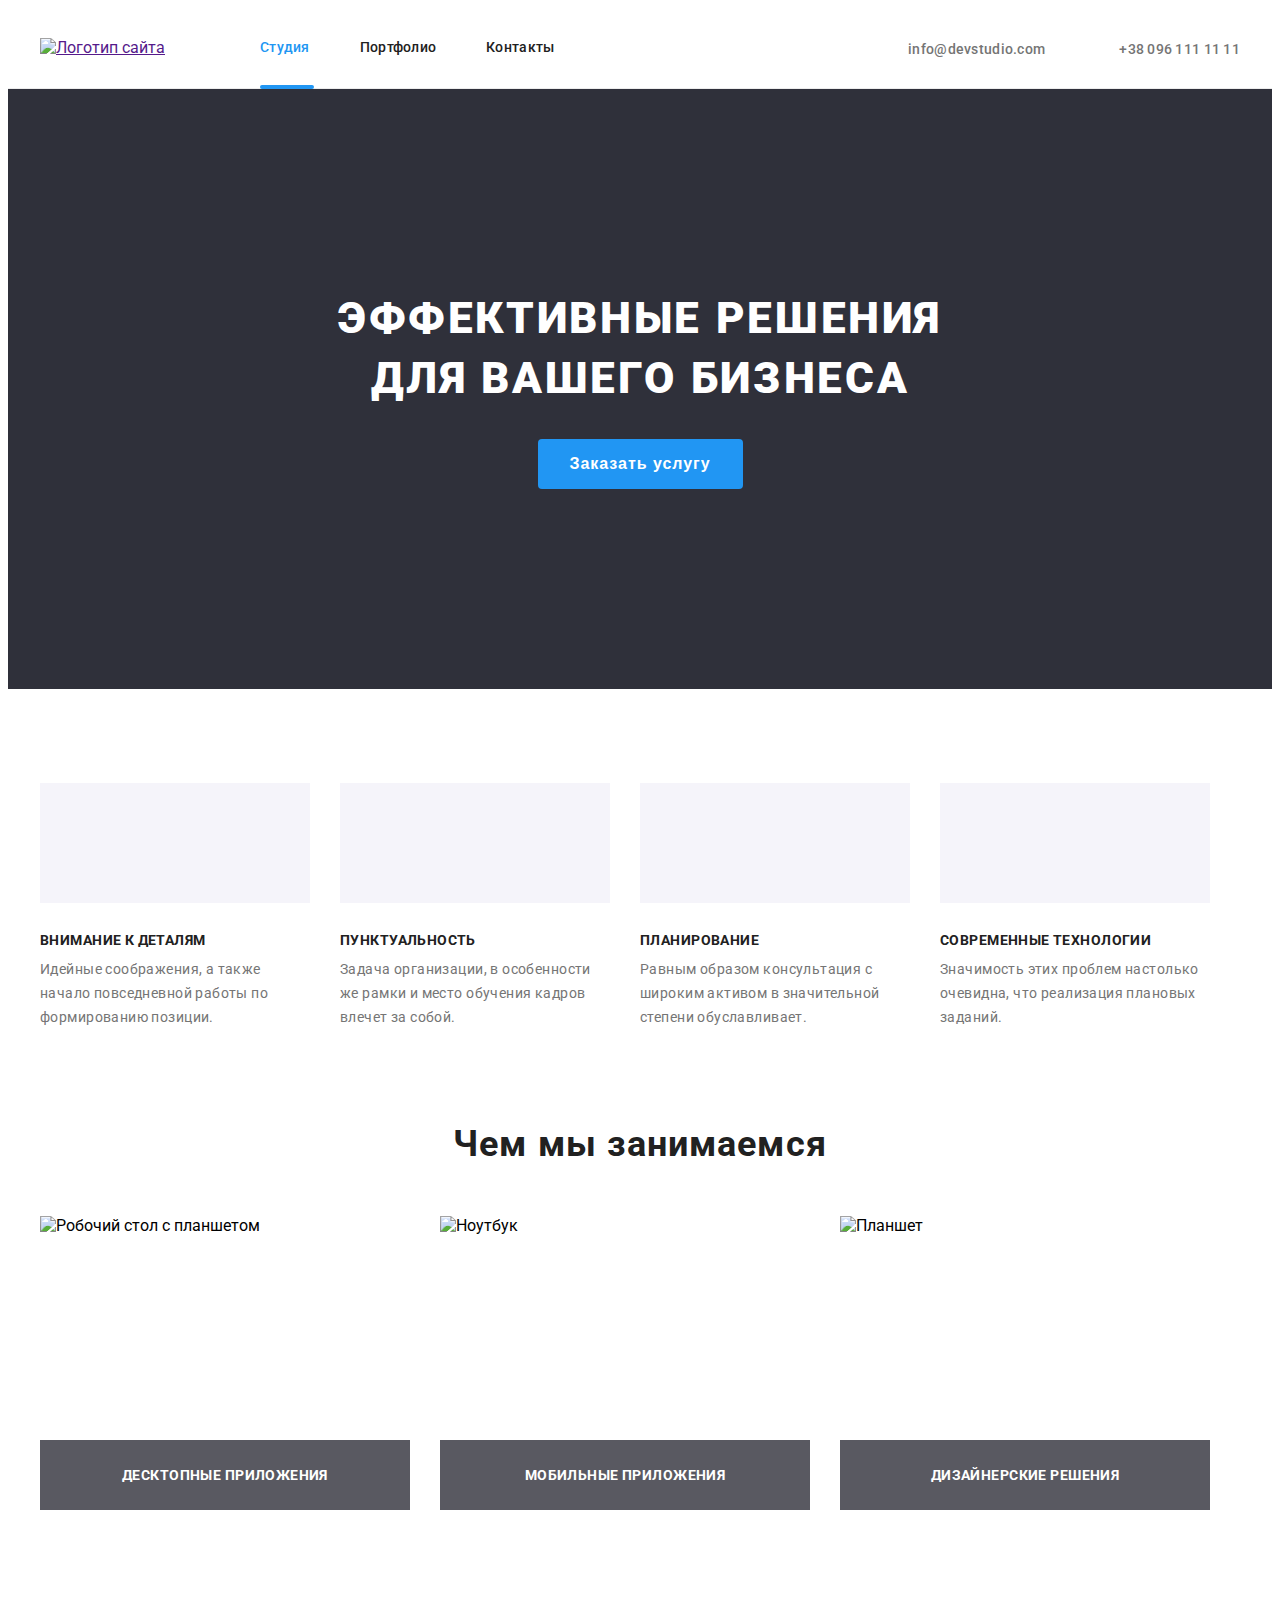
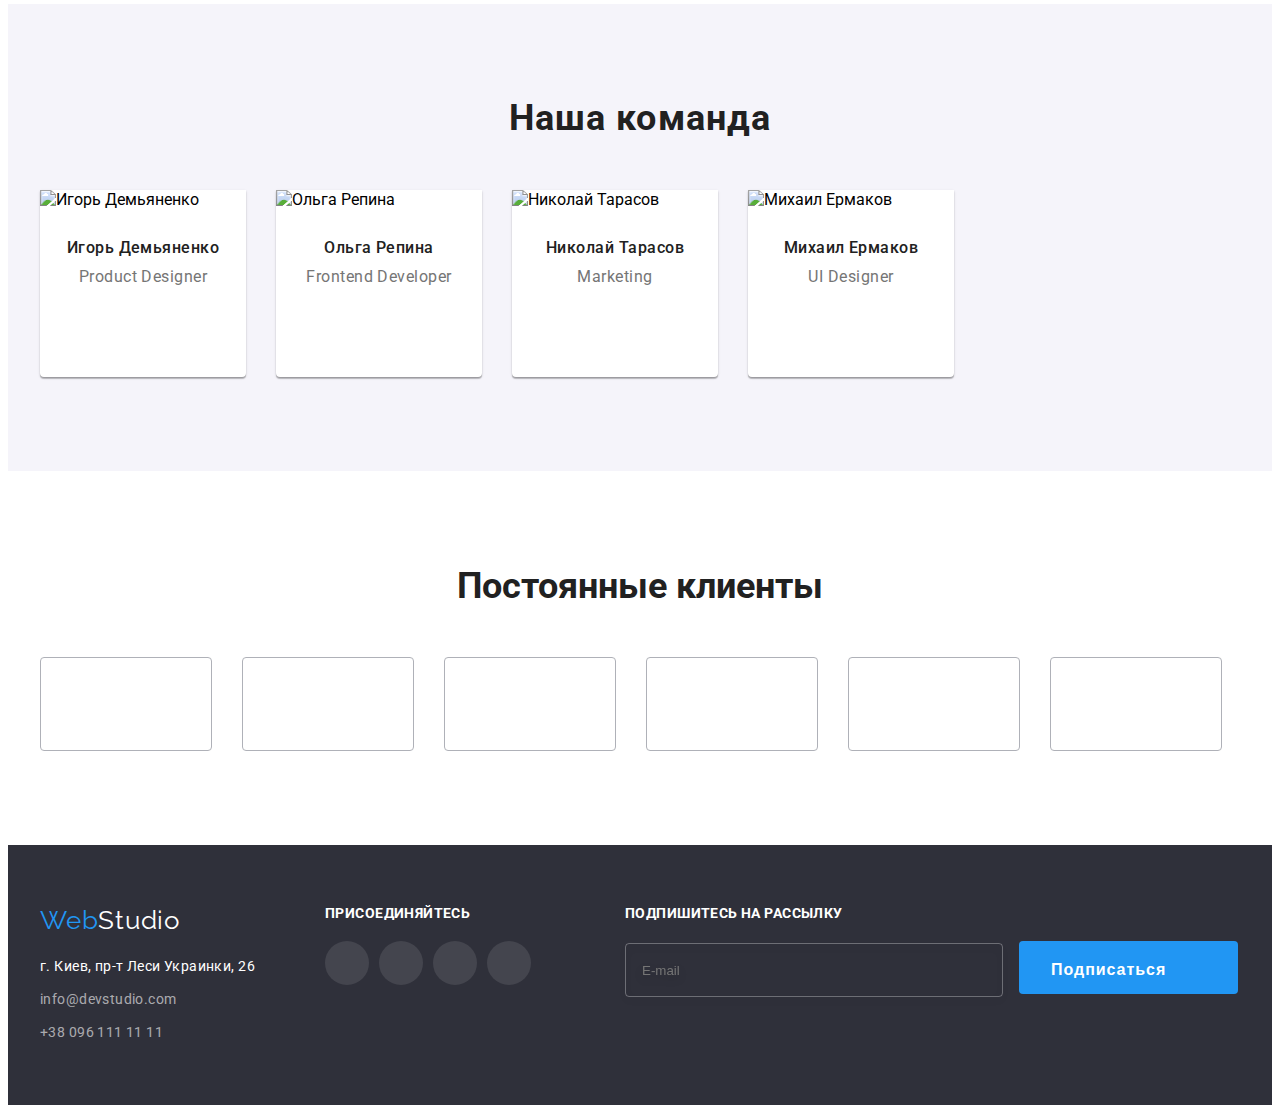
==== index.html @ fdf63eff "done" ====
<!DOCTYPE html>
<html lang="ru">
  <head>
    <meta charset="UTF-8" />
    <meta http-equiv="X-UA-Compatible" content="IE=edge" />
    <meta name="viewport" content="width=device-width, initial-scale=1.0" />
    <title>Document</title>
    <link rel="preconnect" href="https://fonts.googleapis.com" />
  <link rel="preconnect" href="https://fonts.googleapis.com"> 
<link rel="preconnect" href="https://fonts.gstatic.com" crossorigin> 
<link href="https://fonts.googleapis.com/css2?family=Raleway:wght@700&family=Roboto:wght@400;500;700;900&display=swap" rel="stylesheet">
    <link
      rel="stylesheet"
      href="https://cdnjs.cloudflare.com/ajax/libs/modern-normalize/1.1.0/modern-normalize.min.css"
      integrity="sha512-wpPYUAdjBVSE4KJnH1VR1HeZfpl1ub8YT/NKx4PuQ5NmX2tKuGu6U/JRp5y+Y8XG2tV+wKQpNHVUX03MfMFn9Q=="
      crossorigin="anonymous"
      referrerpolicy="no-referrer"
    />
    <link rel="preconnect" href="https://fonts.gstatic.com" crossorigin />
    <link rel="stylesheet" href="./css/style.css" />
    <link rel="stylesheet" href="./css/main.min.css" />
  </head>
  <body>
    <header class="header">
      <div class="container">
        <nav class="header-navigation">
          <a href="" class="header__logo logo"
            ><img
              src="./images/logo/header-logo.svg"
              alt="Логотип сайта"
              width="145"
              height="31"
          /></a>
          <ul class="header-list list">
            <li class="header-list__item">
              <a class="header-list__link  current link " href="./index.html">Студия</a>
            </li>

            <li class="header-list__item">
              <a class="header-list__link link" href="./portfolio.html">Портфолио</a>
            </li>

            <li class="header-list__item">
              <a class="header-list__link link" href="">Контакты</a>
            </li>
          </ul>
        </nav>
        <!-- Contacts -->
        <div class="header-contacts">
          <a class="header-contacts__link link" href="mailto:info@devstudio.com"
            >
            <svg class="header-contacts__icon" width="16" height="12">
              <use href="./images/symbol-defs.svg#icon-envelope"></use>
            </svg>info@devstudio.com</a>

          <a class="header-contacts__link link" href="tel:+380961111111"
            >
            <svg class="header-contacts__icon" width="10" height="16">
              <use href="./images/symbol-defs.svg#icon-smartphone"></use>
            </svg>+38 096 111 11 11 </a>  
        </div>
      </div>
    </header>
    <main>
      <section class="hero">
        <div class="container">
          <h1 class="hero__title">Эффективные решения <br> для вашего бизнеса</h1>
          <button class="header__btn btn" type="button" data-modal-open>Заказать услугу</button>
        </div>
      </section>
      <!-- About -->
      <section class="about-section">
        <div class="container">
          <ul class="about-list list">
            <li class="about-list__item">
              <div class="section-about-icon">
              <svg class="about-list__icon" width="70" height="70">
                  <use href="./images/symbol-defs.svg#icon-Group"></use>
              </svg></div>
              <p class="about-list__title-text">Внимание к деталям</p>
              <p class="about-list__text">
                Идейные соображения, а также начало повседневной работы по
                формированию позиции.
              </p>
            </li>
            <li class="about-list__item">
              <div class="section-about-icon">
               <svg class="about-list__icon" width="70" height="70">
                  <use href="./images/symbol-defs.svg#icon-clock"></use>
              </svg></div>
              <p class="about-list__title-text">Пунктуальность</p>
              <p class="about-list__text">
                Задача организации, в особенности же рамки и место обучения
                кадров влечет за собой.
              </p>
            </li>
            <li class="about-list__item">
              <div class="section-about-icon">
              <svg class="about-list__icon" width="70" height="70">
                  <use href="./images/symbol-defs.svg#icon-diagram"></use>
              </svg>
              </div>
              <p class="about-list__title-text">Планирование</p>
              <p class="about-list__text">
                Равным образом консультация с широким активом в значительной
                степени обуславливает.
              </p>
            </li>
            <li class="about-list__item">
              <div class="section-about-icon"><svg class="about-list__icon" width="70" height="70">
                  <use href="./images/symbol-defs.svg#icon-astronaut"></use>
              </svg></div>
              <p class="about-list__title-text">Современные технологии</p>
              <p class="about-list__text">
                Значимость этих проблем настолько очевидна, что реализация
                плановых заданий.
              </p>
            </li>
          </ul>
        </div>
      </section>
      <!-- Gallery -->
      <section class="gallery ">
        <div class="container">
          <h2 class="gallery-title">Чем мы занимаемся</h2>
          <ul class="gallery-list list">
            <li class="gallery-list__item">
              <img
                src="./images/galery/img.jpg"
                alt="Робочий стол с планшетом"
                width="370"
                height="294"
              />
              <h3 class="gallery-list__item-text">ДECКТОПНЫЕ ПРИЛОЖЕНИЯ</h3>
            </li>
            <li class="gallery-list__item">
              <img
                src="./images/galery/img-2.jpg"
                alt="Ноутбук"
                width="370"
                height="294"
              />
              <h3 class="gallery-list__item-text">МОБИЛЬНЫЕ ПРИЛОЖЕНИЯ</h3>
            </li>
            <li class="gallery-list__item">
              <img
                src="./images/galery/img-3.jpg"
                alt="Планшет"
                width="370"
                height="294"
              />
              <h3 class="gallery-list__item-text">ДИЗАЙНЕРСКИЕ РЕШЕНИЯ</h3>
            </li>
          </ul>
        </div>
      </section>
      <section>
        <!-- Teem -->
          <section class="teem-section">
            <div class="container">
          <h2 class="teem-title">Наша команда</h2>
          <ul class="teem-list list">
            <li class="teem-list__item">
          <img
           src="./images/people/img-min.jpg"
           alt="Игорь Демьяненко"
           width="270"
            height="260"/>
                    <div class="teem-box">
                      <h3 class="teem-name">Игорь Демьяненко</h3>
                      <p class="teem-text" lang="en">Product Designer</p>
                      <ul class="masters-socials list socials-list">
                        <li class="socials-list__item">
                          <a href="" class="socials-list__link  link">
                            <svg class="socials-list__icon" width="20" height="20">
                              <use href="./images/symbol-defs.svg#icon-instagram"></use>
                            </svg>
                          </a>
                          </li>
                          <li class="socials-list__item">
                             <a href="" class="socials-list__link link">
                            <svg class="socials-list__icon" width="20" height="20">
                              <use href="./images/symbol-defs.svg#icon-twitter"></use>
                            </svg>
                          </a>
                          </li>
                           <li class="socials-list__item">
                             <a href="" class="socials-list__link link">
                            <svg class="socials-list__icon" width="20" height="20">
                              <use href="./images/symbol-defs.svg#icon-facebook"></use>
                            </svg>
                          </a>
                          </li>
                           <li class="socials-list__item">
                             <a href="" class="socials-list__link link">
                            <svg class="socials-list__icon" width="20" height="20">
                              <use href="./images/symbol-defs.svg#icon-linkedin"></use>
                            </svg>
                          </a>
                          </li>
                        
              </ul>
            </div>
            </li>

            <li class="teem-list__item">
              <img
                src="./images/people/img-2-min.jpg"
                alt="Ольга Репина"
                width="270"
                height="260"
              />
              <div class="teem-box">
              <h3 class="teem-name">Ольга Репина</h3>
              <p class="teem-text" lang="en">Frontend Developer</p>
                                       <ul class="masters-socials list socials-list">
                        <li class="socials-list__item">
                          <a href="" class="socials-list__link  link">
                            <svg class="socials-list__icon" width="20" height="20">
                              <use href="./images/symbol-defs.svg#icon-instagram"></use>
                            </svg>
                          </a>
                          </li>
                          <li class="socials-list__item">
                             <a href="" class="socials-list__link link">
                            <svg class="socials-list__icon" width="20" height="20">
                              <use href="./images/symbol-defs.svg#icon-twitter"></use>
                            </svg>
                          </a>
                          </li>
                           <li class="socials-list__item">
                             <a href="" class="socials-list__link link">
                            <svg class="socials-list__icon" width="20" height="20">
                              <use href="./images/symbol-defs.svg#icon-facebook"></use>
                            </svg>
                          </a>
                          </li>
                           <li class="socials-list__item">
                             <a href="" class="socials-list__link link">
                            <svg class="socials-list__icon" width="20" height="20">
                              <use href="./images/symbol-defs.svg#icon-linkedin"></use>
                            </svg>
                          </a>
                          </li>
                        
              </ul>
            </div>
            </li>

            <li class="teem-list__item">
              <img
                src="./images/people/img-3-min.jpg"
                alt="Николай Тарасов"
                width="270"
                height="260"
              />
              <div class="teem-box">
              <h3 class="teem-name">Николай Тарасов</h3>
              <p class="teem-text" lang="en">Marketing</p>
                                       <ul class="masters-socials list socials-list">
                        <li class="socials-list__item">
                          <a href="" class="socials-list__link  link">
                            <svg class="socials-list__icon" width="20" height="20">
                              <use href="./images/symbol-defs.svg#icon-instagram"></use>
                            </svg>
                          </a>
                          </li>
                          <li class="socials-list__item">
                             <a href="" class="socials-list__link link">
                            <svg class="socials-list__icon" width="20" height="20">
                              <use href="./images/symbol-defs.svg#icon-twitter"></use>
                            </svg>
                          </a>
                          </li>
                           <li class="socials-list__item">
                             <a href="" class="socials-list__link link">
                            <svg class="socials-list__icon" width="20" height="20">
                              <use href="./images/symbol-defs.svg#icon-facebook"></use>
                            </svg>
                          </a>
                          </li>
                           <li class="socials-list__item">
                             <a href="" class="socials-list__link link">
                            <svg class="socials-list__icon" width="20" height="20">
                              <use href="./images/symbol-defs.svg#icon-linkedin"></use>
                            </svg>
                          </a>
                          </li>
                        
              </ul>
            </div>
            </li>

            <li class="teem-list__item">
              <img
                src="./images/people/img-4-min.jpg"
                alt="Михаил Ермаков"
                width="270"
                height="260"
              />
              <div class="teem-box"><h3 class="teem-name">Михаил Ермаков</h3>
              <p class="teem-text" lang="en">UI Designer</p>
                                       <ul class="masters-socials list socials-list">
                        <li class="socials-list__item">
                          <a href="" class="socials-list__link  link">
                            <svg class="socials-list__icon" width="20" height="20">
                              <use href="./images/symbol-defs.svg#icon-instagram"></use>
                            </svg>
                          </a>
                          </li>
                          <li class="socials-list__item">
                             <a href="" class="socials-list__link link">
                            <svg class="socials-list__icon" width="20" height="20">
                              <use href="./images/symbol-defs.svg#icon-twitter"></use>
                            </svg>
                          </a>
                          </li>
                           <li class="socials-list__item">
                             <a href="" class="socials-list__link link">
                            <svg class="socials-list__icon" width="20" height="20">
                              <use href="./images/symbol-defs.svg#icon-facebook"></use>
                            </svg>
                          </a>
                          </li>
                           <li class="socials-list__item">
                             <a href="" class="socials-list__link link">
                            <svg class="socials-list__icon" width="20" height="20">
                              <use href="./images/symbol-defs.svg#icon-linkedin"></use>
                            </svg>
                          </a>
                          </li>
                        
              </ul>
            </div>
            </li>
          </ul>
        </div>
      </section>
     <!-- Clients -->
      <section class="clients">
        <div class="container">
        <h2 class="clients-title">Постоянные клиенты</h2>
        <div class="client-section">
          <ul class="clients-list list">
            <li class="clients-list__item">
              <a href="" class="clients-list__link link">
                 <svg class="clients-list__icon" width="106" height="60">
                    <use href="./images/symbol-defs.svg#icon-Logo"></use>
                 </svg>
              </a>
            
            </li>
        
            <li class="clients-list__item">
              <a href="" class="clients-list__link link">
                 <svg class="clients-list__icon" width="106" height="60">
                    <use href="./images/symbol-defs.svg#icon-Logo-2"></use>
                 </svg>
              </a>
            </li>
            <li class="clients-list__item">
               <a href="" class="clients-list__link  link">
                 <svg class="clients-list__icon" width="106" height="60">
                    <use href="./images/symbol-defs.svg#icon-Logo-3"></use>
                 </svg>
              </a>
            </li>
            <li class="clients-list__item">
               <a href="" class="clients-list__link  link">
                 <svg class="clients-list__icon" width="106" height="60">
                    <use href="./images/symbol-defs.svg#icon-Logo-4"></use>
                 </svg>
              </a>
            </li>
            <li class="clients-list__item">
               <a href="" class="clients-list__link  link">
                 <svg class="clients-list__icon" width="106" height="60">
                    <use href="./images/symbol-defs.svg#icon-Logo5"></use>
                 </svg>
              </a>
            </li>
            </li>
            <li class="clients-list__item">
               <a href="" class="clients-list__link  link">
                 <svg class="clients-list__icon width="106" height="60">
                    <use href="./images/symbol-defs.svg#icon-Logo-6"></use>
                 </svg>
              </a>
            </li>
          </ul>
        </div>
      </div>
      </section>
    </main>
    <!-- Footer -->
    <footer class="footer">
      <div class="container-footer">
        <div class="address">
      <a class="footer-link-logo link" href="" target="" rel="" lang="en"
        >Web<span class="colortext">Studio</span></a
      >
      <address class="footer-adress">
        <ul class="footer-list list">
          <li class="footer-list__item">
            <a
              class="footer-list__item-adress link"
              href="https://goo.gl/maps/JRaVGLmh44VoRVas7"
              target="_blank"
              rel="noopener noreferrer"
              >г. Киев, пр-т Леси Украинки, 26</a
            >
          </li>
          <li class="footer-list__item">
            <a class="footer-list__contacts link" href="mailto:info@devstudio.com"
              >info@devstudio.com</a
            >
          </li>
          <li class="footer-list__item">
            <a class="footer-list__contacts link" href="tel:+380961111111"
              >+38 096 111 11 11</a
            >
          </li>
        </ul>
      </address>
      </div>
      <div class="footer-icon-list">
        <h2 class="footer-title">ПРИСОЕДИНЯЙТЕСЬ</h2>
        <ul class="footer-icon-item list">
                        <li class="footer-item-icon">
                          <a href="" class="footer-icon-link link">
                            <svg class="footer-icon" width="20" height="20">
                              <use href="./images/symbol-defs.svg#icon-instagram"></use>
                            </svg>
                          </a>
                          </li>
                          <li class="footer-item-icon">
                             <a href="" class="footer-icon-link link">
                            <svg class="footer-icon" width="20" height="20">
                              <use href="./images/symbol-defs.svg#icon-twitter"></use>
                            </svg>
                          </a>
                          </li>
                           <li class="footer-item-icon">
                             <a href="" class="footer-icon-link link">
                            <svg class="footer-icon" width="20" height="20">
                              <use href="./images/symbol-defs.svg#icon-facebook"></use>
                            </svg>
                          </a>
                          </li>
                           <li class="footer-item-icon">
                             <a href="" class="footer-icon-link link">
                            <svg class="footer-icon" width="20" height="20">
                              <use href="./images/symbol-defs.svg#icon-linkedin"></use>
                            </svg>
                          </a>
                          </li>
        </ul>
    </div>
      <div class="mailing">
        <h2 class="footer-title">ПОДПИШИТЕСЬ НА РАССЫЛКУ</h2>
        <input type="text" id="input-footer-mail" class="input-footer-mail" placeholder="E-mail">
        <button class="footer-btn btn" type="button">Подписаться
          <svg class="footer-btn-icon" width="24" height="24">
              <use href="./images/symbol-defs.svg#icon-icon-send"></use>
          </svg>
        </button>
        
      </div>
      </div>
    </footer>
     <div class="backdrop is-hidden" data-modal>
      <div class="modal">
        <button type="button" class="btn-modal" data-modal-close>
        <svg class="open-icon" width="11" height="11">
         <use href="./images/symbol-defs.svg#icon-close"></use>
           </svg>
        </button>
        <form action="+" class="modal-form">
        <b class="modal-title">Оставьте свои данные, мы вам перезвоним</b>
        <div class="modal-form-field">
        <label for="input-name" class="modal-form-lable">Имя</label>
        <span class="input-wrap">
        <input type="text" id="input-name" class="modal-form-input">
        <svg class="modal-icon" width="18" height="18">
         <use href="./images/symbol-defs.svg#icon-person-modal"></use>
         </svg>
        </span>
      </div>
      <div class="modal-form-field">
        <label for="input-tel" class="modal-form-lable">Телефон</label>
        <span class="input-wrap">
        <input type="text" id="input-tel" class="modal-form-input">
        <svg class="modal-icon" width="18" height="18">
         <use href="./images/symbol-defs.svg#icon-phone-modal"></use>
         </svg>
         </span>
      </div>
      <div class="modal-form-field">
        <label for="input-mail" class="modal-form-lable">Почта</label>
        <span class="input-wrap">
        <input type="text" id="input-mail" class="modal-form-input">
      <svg class="modal-icon" width="18" height="18">
         <use href="./images/symbol-defs.svg#icon-email-modal"></use>
         </svg>
        </span>
      </div>
      <div class="modal-form-field">
         <label for="input-comment" class="modal-form-lable">Коментарий</label>
        <textarea name="modal-comment" id="comment" placeholder="Введите текст" class="modal-comment"></textarea>
      </div>
      <div class="modal-form-text">
        <input type="checkbox" id="check"  class="visually-hidden checkbox" name="policy">
        <label for="check" class="check-lable"><span class="ceckbox-text">Соглашаюсь с рассылкой и принимаю <a href="" class="modal-form-link">Условия договора </a> </span></label>
      </div>
      <button class="form-btn btn" type="button">Отправить</button>
      </form>
    </div>
 <script src="./js/modal.js"></script>
  </body>
</html>
---- css/style.css ----
/* ----------------- HEADER ----------- */

/* ----------HERO---------------- */

/* ----------ABOUT--------------- */

/* ----------GALLERY------------ */

/* ---------  TEEM---------------- */

/* ----------FOOTEER------- */

/* Clients */
/* ---------------PORTFOLIO---------- */
/* --- MENU ---- */

/* --- Portfolio --- */
/* ----------------- */
---- css/main.min.css ----
:root{--main-title-color: #212121;--secondary-title-colot: #ffffff;--main-text-color: #757575;--accent-color: #2196f3;--icon-colour: #afb1b8}body{font-family:"Roboto", sans-serif}p,h1,h2,h3,h4,h5,h6{margin-top:0;margin-bottom:0}ul{margin-top:0;margin-bottom:0;padding-left:0}.list{list-style:none}.link{text-decoration:none}.visually-hidden{position:absolute;white-space:nowrap;width:1px;height:1px;overflow:hidden;border:0;padding:0;clip:rect(0 0 0 0);-webkit-clip-path:inset(50%);clip-path:inset(50%);margin:-1px}.container{width:1200px;padding-left:15px;padding-right:15px;margin:0 auto}.section{padding-top:94px;padding-bottom:94px}.btn{font-weight:bold;font-size:16px;line-height:1.87;letter-spacing:0.06em;background-color:#2196f3;color:#ffffff;border-radius:4px;padding:10px 32px 10px 32px;border:none}.header__btn:hover,.header__btn:focus{-webkit-box-shadow:0px 4px 4px rgba(0,0,0,0.15);box-shadow:0px 4px 4px rgba(0,0,0,0.15)}.header{border-bottom:1px solid #ececec}.header__logo{margin-right:95px}.header-list{display:-webkit-box;display:-ms-flexbox;display:flex}.header-list .current{color:var(--accent-color)}.header-navigation{display:-webkit-box;display:-ms-flexbox;display:flex;-webkit-box-align:center;-ms-flex-align:center;align-items:center}.header .container{display:-webkit-box;display:-ms-flexbox;display:flex;-webkit-box-align:center;-ms-flex-align:center;align-items:center}.header-list__link{display:inline-block;font-weight:500;font-size:14px;line-height:1.14;letter-spacing:0.02em;color:#212121;padding-top:32px;padding-bottom:32px;-webkit-transition:color 250ms linear;transition:color 250ms linear}.header-list__link:hover,.header-list__link:focus{color:var(--accent-color)}.header-list__item{position:relative}.header-list__item:not(:last-child){margin-right:50px}.header-list__item .current::after{content:"";display:-webkit-box;display:-ms-flexbox;display:flex;-webkit-box-pack:center;-ms-flex-pack:center;justify-content:center;position:absolute;width:100%;bottom:calc(0% - 1px);left:0;border:2px solid;border-radius:2px}.header-contacts{margin-left:auto;fill:var(--main-text-color)}.header-contacts__link{font-weight:500;font-size:14px;line-height:1.14;letter-spacing:0.02em;color:#757575;padding-top:32px;padding-bottom:32px;-webkit-transition:color 250ms linear;transition:color 250ms linear}.header-contacts__link:hover,.header-contacts__link:focus{color:var(--accent-color)}.header-contacts__link:not(:last-child){margin-right:50px}.header-contacts__icon{margin-right:10px;color:currentColor;-webkit-transition:fill 250ms linear;transition:fill 250ms linear}.header-contacts__link:hover .header-contacts__icon,.header-contacts__link:focus .header-contacts__icon{fill:var(--accent-color)}.hero__title{font-weight:900;font-size:44px;line-height:1.36;text-align:center;letter-spacing:0.06em;text-transform:uppercase;color:var(--secondary-title-colot);margin-bottom:30px}.hero{padding:200px 0px;text-align:center;background-color:#2f303a;margin:auto;background-image:-webkit-gradient(linear, left top, left bottom, from(rgba(47,48,58,0.4)), to(rgba(47,48,58,0.4))),url(../images/hero/hero.jpg);background-image:linear-gradient(rgba(47,48,58,0.4), rgba(47,48,58,0.4)),url(../images/hero/hero.jpg);background-repeat:no-repeat;background-position:center;background-size:cover}.about-section{padding-top:94px;padding-bottom:94px}.section-about-icon{width:100%;height:120px;background-color:#f5f4fa;margin-bottom:30px;display:-webkit-box;display:-ms-flexbox;display:flex;-webkit-box-align:center;-ms-flex-align:center;align-items:center;-webkit-box-pack:center;-ms-flex-pack:center;justify-content:center}.about-list__title-text{font-weight:bold;font-size:14px;line-height:1.14;letter-spacing:0.03em;text-transform:uppercase;color:var(--main-title-color);margin-bottom:10px}.about-list__text{font-weight:normal;font-size:14px;line-height:1.71;letter-spacing:0.03em;color:var(--main-text-color)}.about-list__item{-ms-flex-preferred-size:auto;flex-basis:auto;margin-right:30px;width:270px}.about-list__item:last-child{margin-right:0px}.about-list{display:-webkit-box;display:-ms-flexbox;display:flex}.gallery{padding-bottom:94px}.gallery-title,.teem-title{font-weight:bold;font-size:36px;line-height:1.16;text-align:center;letter-spacing:0.03em;color:var(--main-title-color);margin-bottom:50px}.gallery-list{display:-webkit-box;display:-ms-flexbox;display:flex}.gallery-list__item{display:-webkit-inline-box;display:-ms-inline-flexbox;display:inline-flex;margin-right:30px;position:relative}.gallery-list__item-text{color:#fff;position:absolute;display:-webkit-box;display:-ms-flexbox;display:flex;-webkit-box-pack:center;-ms-flex-pack:center;justify-content:center;-webkit-box-align:center;-ms-flex-align:center;align-items:center;bottom:0;width:370px;height:70px;font-size:14px;text-align:center;letter-spacing:0.03em;background:rgba(47,48,58,0.8)}.teem-name{font-weight:500;font-size:16px;line-height:1.18;text-align:center;letter-spacing:0.03em;color:var(--main-title-color);margin-bottom:10px}.teem-text{font-weight:normal;font-size:16px;line-height:1.18;text-align:center;letter-spacing:0.03em;color:var(--main-text-color);margin-bottom:16px}.teem-list{display:-webkit-box;display:-ms-flexbox;display:flex}.teem-list__item{margin-right:30px;background-color:#fff;-webkit-box-shadow:0px 1px 3px rgba(0,0,0,0.12),0px 1px 1px rgba(0,0,0,0.14),0px 2px 1px rgba(0,0,0,0.2);box-shadow:0px 1px 3px rgba(0,0,0,0.12),0px 1px 1px rgba(0,0,0,0.14),0px 2px 1px rgba(0,0,0,0.2);border-radius:0px 0px 4px 4px}.teem-section{padding-bottom:94px;padding-top:94px;background-color:#f5f4fa}.teem-box{padding:30px 0 30px 0}.socials-list__link{width:44px;height:44px;display:-webkit-box;display:-ms-flexbox;display:flex;-webkit-box-align:center;-ms-flex-align:center;align-items:center;-webkit-box-pack:center;-ms-flex-pack:center;justify-content:center;border-radius:50%;background-color:#ffffff;-webkit-transition:background-color 250ms linear;transition:background-color 250ms linear}.socials-list__link:hover,.socials-list__link:focus{background-color:var(--accent-color)}.socials-list__icon{fill:var(--icon-colour);-webkit-transition:fill 250ms linear;transition:fill 250ms linear}.socials-list__link:hover .socials-list__icon,.socials-list__link:focus .socials-list__icon{fill:#ffffff}.socials-list{display:-webkit-box;display:-ms-flexbox;display:flex;-webkit-box-pack:center;-ms-flex-pack:center;justify-content:center}.socials-list__item:not(:last-child){margin-right:10px}.clients-title{font-family:Roboto;font-style:normal;font-weight:bold;font-size:36px;line-height:42px;text-align:center;color:var(--main-title-color);margin-bottom:50px}.clients{padding-bottom:94px;padding-top:94px}.clients-list{display:-webkit-box;display:-ms-flexbox;display:flex;-ms-flex-wrap:wrap;flex-wrap:wrap}.clients-list__item:not(:last-child){margin-right:30px}.clients-list__link{display:-webkit-box;display:-ms-flexbox;display:flex;-webkit-box-pack:center;-ms-flex-pack:center;justify-content:center;-webkit-box-align:center;-ms-flex-align:center;align-items:center;width:170px;height:92px;border:1px solid #afb1b8;border-radius:4px;-webkit-transition:border 250ms linear;transition:border 250ms linear}.clients-list__link:hover,.clients-list__link:focus{border:1px solid var(--accent-color)}.clients-list__icon{fill:var(--icon-colour);-webkit-transition:fill 250ms linear;transition:fill 250ms linear}.clients-list__link:hover .clients-list__icon,.clients-list__link:focus .clients-list__icon{fill:var(--accent-color)}.input-footer-mail{width:358px;height:50px;left:815px;top:2787px;border:1px solid rgba(255,255,255,0.3);-webkit-filter:drop-shadow(0px 4px 4px rgba(0,0,0,0.15));filter:drop-shadow(0px 4px 4px rgba(0,0,0,0.15));border-radius:4px;background-color:inherit;padding-left:16px;color:var(--secondary-title-colot);margin-right:12px}.menu-button{font-weight:500;font-size:16px;line-height:1.62;text-align:center;letter-spacing:0.03em;color:#212121;background:#f5f4fa;border:none;border-radius:4px;-webkit-transition:background-color 250ms linear;transition:background-color 250ms linear}.menu-button:focus,.menu-button:hover{background-color:var(--accent-color);color:#ffffff;-webkit-box-shadow:0px 3px 1px rgba(0,0,0,0.1),0px 1px 2px rgba(0,0,0,0.08),0px 2px 2;box-shadow:0px 3px 1px rgba(0,0,0,0.1),0px 1px 2px rgba(0,0,0,0.08),0px 2px 2}.menu{padding-top:94px;padding-bottom:94px}.menu-list{display:-webkit-box;display:-ms-flexbox;display:flex;-webkit-box-pack:center;-ms-flex-pack:center;justify-content:center;margin-bottom:50px}.menu-item{margin-right:8px}.menu-title{font-weight:bold;font-size:18px;line-height:2;letter-spacing:0.06em;color:var(--main-title-color)}.menu-text{font-weight:normal;font-size:16px;line-height:1.87;letter-spacing:0.03em;color:var(--main-text-color)}.menu-button{padding:6px 22px 6px 22px}.img{display:block}.portfolio-list{margin-right:-30px;margin-bottom:-30px;display:-webkit-box;display:-ms-flexbox;display:flex;-ms-flex-wrap:wrap;flex-wrap:wrap}.portfolio-item{-ms-flex-preferred-size:calc((100% - 90px) / 3);flex-basis:calc((100% - 90px) / 3);margin-right:30px;margin-bottom:30px;-webkit-box-sizing:border-box;box-sizing:border-box;-webkit-transition:-webkit-box-shadow 250ms linear;transition:-webkit-box-shadow 250ms linear;transition:box-shadow 250ms linear;transition:box-shadow 250ms linear, -webkit-box-shadow 250ms linear}.portfolio-item:focus,.portfolio-item:hover{-webkit-box-shadow:0px 1px 1px rgba(0,0,0,0.12),0px 4px 4px rgba(0,0,0,0.06),1px 4px 6px rgba(0,0,0,0.16);box-shadow:0px 1px 1px rgba(0,0,0,0.12),0px 4px 4px rgba(0,0,0,0.06),1px 4px 6px rgba(0,0,0,0.16)}.portfolio-item-text{color:#fff;position:absolute;top:0;left:0;height:100%;line-height:28px;background-color:rgba(33,150,243,0.9);padding:63px 24px 63px 24px;overflow:auto;-webkit-transform:translateY(100%);transform:translateY(100%);-webkit-transition:-webkit-transform 250ms linear;transition:-webkit-transform 250ms linear;transition:transform 250ms linear;transition:transform 250ms linear, -webkit-transform 250ms linear}.portfolio-item:hover .portfolio-item-text{-webkit-transform:translateY(0%);transform:translateY(0%)}.portfolio-overlay{position:relative;overflow:hidden}.title-text{padding:20px 24px 20px 24px;border:1px solid #ececec}.footer{padding:60px 0;background-color:#2f303a}.container-footer{display:-webkit-box;display:-ms-flexbox;display:flex;-webkit-box-sizing:content-box;box-sizing:content-box;width:1200px;padding-left:15px;padding-right:15px;margin:0 auto}.address{margin-right:70px}.footer-icon-list{margin-right:94px}.footer-icon{fill:white}.socials-link{width:44px;height:44px;display:-webkit-box;display:-ms-flexbox;display:flex;-webkit-box-align:center;-ms-flex-align:center;align-items:center;-webkit-box-pack:center;-ms-flex-pack:center;justify-content:center;border-radius:50%;background-color:#ffffff}.footer-title{font-family:Roboto;font-style:normal;font-weight:bold;font-size:14px;line-height:16px;letter-spacing:0.03em;color:var(--secondary-title-colot);margin-bottom:20px}.footer-icon-link{width:44px;height:44px;display:-webkit-box;display:-ms-flexbox;display:flex;-webkit-box-align:center;-ms-flex-align:center;align-items:center;-webkit-box-pack:center;-ms-flex-pack:center;justify-content:center;border-radius:50%;background:rgba(255,255,255,0.1);-webkit-transition:background-color 250ms linear;transition:background-color 250ms linear}.footer-icon-link:hover,.footer-icon-link:focus{background-color:var(--accent-color)}.footer-link-logo{display:inline-block;font-family:Raleway;font-style:normal;font-size:26px;line-height:1.19;letter-spacing:0.03em;color:var(--accent-color);margin-bottom:20px}.footer-icon-item{display:-webkit-box;display:-ms-flexbox;display:flex;-webkit-box-pack:center;-ms-flex-pack:center;justify-content:center}.colortext{color:#ffffff}.footer-list__item-adress{font-style:normal;font-size:14px;line-height:1.71;letter-spacing:0.03em;color:#ffffff}.footer-list__contacts{font-family:Roboto;font-style:normal;font-weight:normal;font-size:14px;line-height:1.71;letter-spacing:0.03em;color:rgba(255,255,255,0.6)}.footer-container{position:absolute;width:1600px;height:252px}.footer-list__item{margin-bottom:9px}.footer-list__item:last-child{margin-bottom:0px}.footer-item-icon:not(:last-child){margin-right:10px}.footer-btn-icon{margin-left:10px}.backdrop{position:fixed;height:100vh;width:100vw;background:rgba(0,0,0,0.2);top:0;-webkit-transition:-webkit-transform 250ms linear;transition:-webkit-transform 250ms linear;transition:transform 250ms linear;transition:transform 250ms linear, -webkit-transform 250ms linear}.modal{position:absolute;width:528px;min-height:581px;background-color:#fff;-webkit-box-shadow:0px 1px 3px rgba(0,0,0,0.12),0px 1px 1px rgba(0,0,0,0.14),0px 2px 1px rgba(0,0,0,0.2);box-shadow:0px 1px 3px rgba(0,0,0,0.12),0px 1px 1px rgba(0,0,0,0.14),0px 2px 1px rgba(0,0,0,0.2);border-radius:4px;left:50%;top:50%;-webkit-transform:translate(-50%, -50%);transform:translate(-50%, -50%);padding:40px}.btn-modal{width:30px;height:30px;display:-webkit-box;display:-ms-flexbox;display:flex;-webkit-box-pack:center;-ms-flex-pack:center;justify-content:center;-webkit-box-align:center;-ms-flex-align:center;align-items:center;background:#ffffff;border:1px solid rgba(0,0,0,0.1);border-radius:50px;-webkit-box-sizing:border-box;box-sizing:border-box;position:absolute;right:5px;top:5px}.btn-modal:hover,.btn-modal:focus{fill:var(--accent-color);color:var(--accent-color)}.open-icon{fill:#212121}.open-icon:hover,.open-icon:focus{fill:var(--accent-color)}.is-hidden{opacity:0;visibility:hidden;pointer-events:none}.modal-title{margin-bottom:12px;font-style:normal;font-weight:bold;font-size:20px;text-align:center;display:block;color:var(--main-title-color)}.modal-form-field{margin-bottom:10px}.modal-form-lable{font-size:12px;line-height:14px;color:var(--main-text-color);margin-bottom:5px;display:block}.modal-form-input{width:100%;height:40px;left:576px;top:314px;border:1px solid rgba(33,33,33,0.2);-webkit-box-sizing:border-box;box-sizing:border-box;border-radius:4px;padding-left:42px}.modal-form-input:focus,.modal-form-input:hover{border-color:var(--accent-color);outline:none}.input-wrap{display:block;position:relative;-webkit-transition:border 250ms linear;transition:border 250ms linear}.modal-icon{position:absolute;left:12px;top:50%;-webkit-transform:translateY(-50%);transform:translateY(-50%)}.modal-form-input:hover+.modal-icon,.modal-form-input:focus+.modal-icon{fill:var(--accent-color)}.modal-comment{width:100%;height:120px;left:576px;top:314px;border:1px solid rgba(33,33,33,0.2);-webkit-box-sizing:border-box;box-sizing:border-box;border-radius:4px;padding-left:16px;padding-top:12px;resize:none}.modal-comment::-webkit-input-placeholder{font-size:14px}.modal-comment:-ms-input-placeholder{font-size:14px}.modal-comment::-ms-input-placeholder{font-size:14px}.modal-comment::placeholder{font-size:14px}.modal-form-link{color:var(--accent-color)}.check-lable{display:-webkit-box;display:-ms-flexbox;display:flex;-webkit-box-align:center;-ms-flex-align:center;align-items:center}.check-lable::before{content:"";width:16px;height:15px;border:2px solid black;border-radius:2px;margin-right:5px}.checkbox:checked+.check-lable::before{background:var(--accent-color);fill:#ffffff;background-image:url(../images/Vector.svg);background-repeat:no-repeat;background-size:contain;background-position:center;border:none}.modal-form-text{display:-webkit-box;display:-ms-flexbox;display:flex;-webkit-box-align:center;-ms-flex-align:center;align-items:center;-webkit-box-pack:center;-ms-flex-pack:center;justify-content:center;margin-bottom:30px}.ceckbox-text{font-size:14px;line-height:24px;letter-spacing:0.03em;color:var(--main-text-color)}.form-btn{margin:0;display:block;margin:0 auto;width:200px;height:50px}
/*# sourceMappingURL=main.min.css.map */
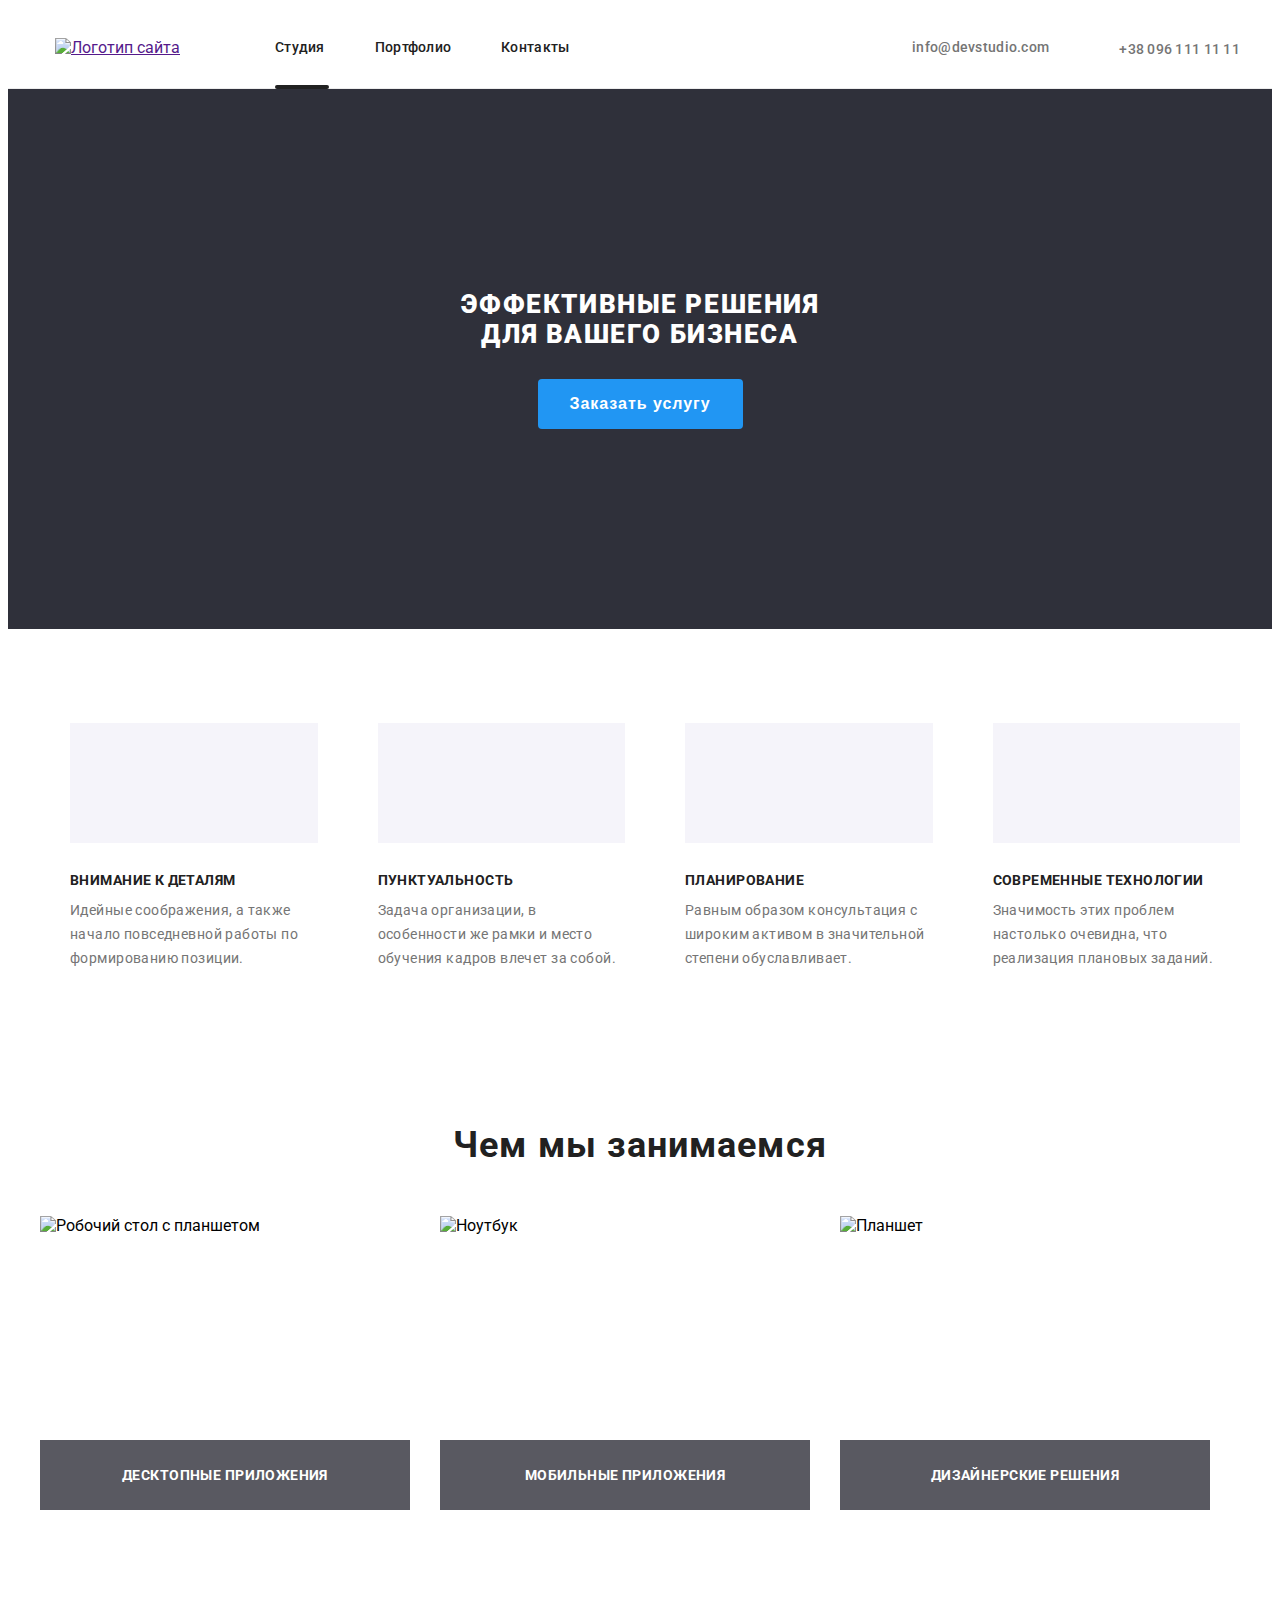
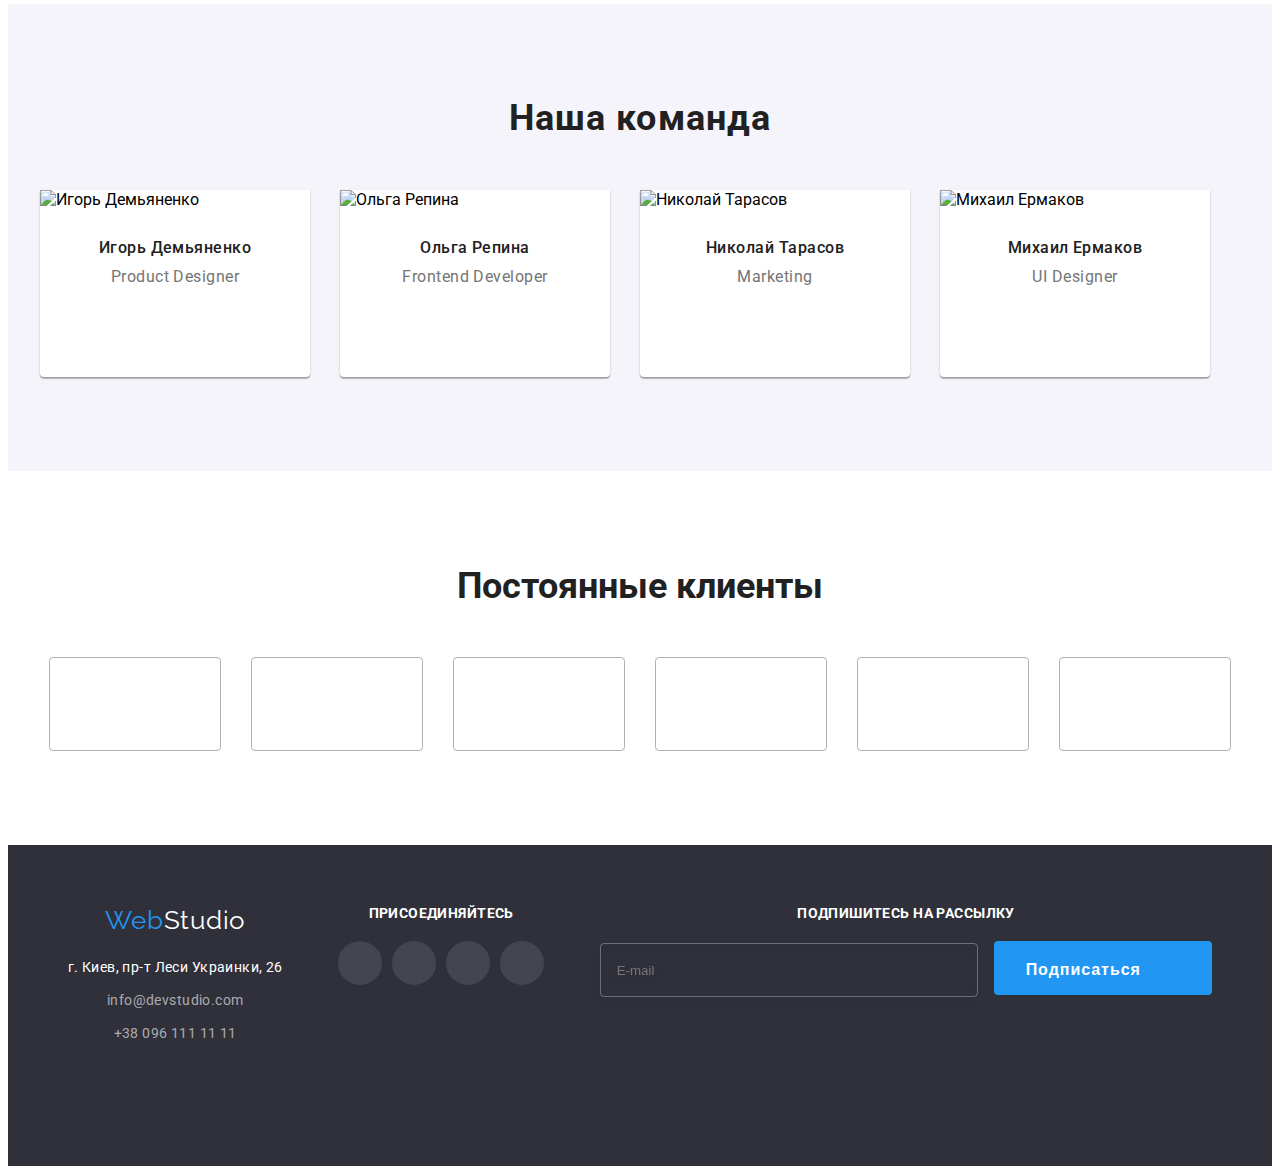
==== commit 8749874c: "юю" ====
--- a/index.html
+++ b/index.html
@@ -31,21 +31,27 @@
               width="145"
               height="31"
           /></a>
-          <ul class="header-list list">
+        </nav>
+        <button  type="button" class="menu-open" data-menu-open> 
+          <svg class="menu-open__burgesr" width="40" height="40">
+                  <use href="./images/symbol-defs.svg#icon-menumenu"></use>
+              </svg>
+        </button>
+          <!-- <div class="header-menu"> -->
+        <ul class="header-list list">
             <li class="header-list__item">
-              <a class="header-list__link  current link " href="./index.html">Студия</a>
+              <a class="header-list__link current link" href="./index.html">Студия</a>
             </li>
 
             <li class="header-list__item">
-              <a class="header-list__link link" href="./portfolio.html">Портфолио</a>
+              <a class="header-list__link  link" href="./portfolio.html">Портфолио</a>
             </li>
 
             <li class="header-list__item">
               <a class="header-list__link link" href="">Контакты</a>
             </li>
-          </ul>
-        </nav>
-        <!-- Contacts -->
+          </ul> 
+       
         <div class="header-contacts">
           <a class="header-contacts__link link" href="mailto:info@devstudio.com"
             >
@@ -58,9 +64,46 @@
             <svg class="header-contacts__icon" width="10" height="16">
               <use href="./images/symbol-defs.svg#icon-smartphone"></use>
             </svg>+38 096 111 11 11 </a>  
-        </div>
-      </div>
-    </header>
+      </div> 
+   <!-- </div> -->
+      <div class="mob-menu is-hidden" menu-modal>
+         <button type="button" class="menu-close" data-menu-close>
+            <svg class="menu-close-btn" width="18px" height="18px">
+                  <use href="./images/symbol-defs.svg#icon-close"></use>
+              </svg>
+          </button>
+          <ul class="mob-menu-list list">
+            <li class="mob-menu-list__item">
+              <a class="mob-menu-list__link link current" href="./index.html">Студия</a>
+            </li>
+
+            <li class="mob-menu-list__item">
+              <a class="mob-menu-list__link link" href="./portfolio.html">Портфолио</a>
+            </li>
+
+            <li class="mob-menu-list__item">
+              <a class="mob-menu-list__link link" href="">Контакты</a>
+            </li>
+          </ul>
+          <div class="mob-menu-contacts">
+          <a class="mob-menu-contacts__link  tel link" href="tel:+380961111111"
+            >+38 096 111 11 11 </a>  
+          
+            <a class="mob-menu-contacts__link link" href="mailto:info@devstudio.com"
+            >info@devstudio.com</a>
+        </div>
+        <div class="mob-menu-sosial">
+          <ul class="mob-sosial-list list">
+            <li class="mob-sosial-item"><a class="mob-sosial__link link">Instagram</a></li>
+            <li class="mob-sosial-item"><a class="mob-sosial__link link">Twitter</a></li>
+            <li class="mob-sosial-item"><a class="mob-sosial__link link">Facebook</a></li>
+            <li class="mob-sosial-item"><a class="mob-sosial__link link">LinkedIn</a></li>
+          </ul>
+        </div>
+    </div> 
+</header>
+
+
     <main>
       <section class="hero">
         <div class="container">
@@ -393,8 +436,8 @@
       </section>
     </main>
     <!-- Footer -->
-    <footer class="footer">
-      <div class="container-footer">
+     <footer class="footer">
+      <div class="container-footer container">
         <div class="address">
       <a class="footer-link-logo link" href="" target="" rel="" lang="en"
         >Web<span class="colortext">Studio</span></a
@@ -467,7 +510,7 @@
         
       </div>
       </div>
-    </footer>
+    </footer> 
      <div class="backdrop is-hidden" data-modal>
       <div class="modal">
         <button type="button" class="btn-modal" data-modal-close>
@@ -516,5 +559,6 @@
       </form>
     </div>
  <script src="./js/modal.js"></script>
+ <script defer src="./js/menu.js"></script>
   </body>
 </html>--- a/css/main.min.css
+++ b/css/main.min.css
@@ -1,2 +1,2 @@
-:root{--main-title-color: #212121;--secondary-title-colot: #ffffff;--main-text-color: #757575;--accent-color: #2196f3;--icon-colour: #afb1b8}body{font-family:"Roboto", sans-serif}p,h1,h2,h3,h4,h5,h6{margin-top:0;margin-bottom:0}ul{margin-top:0;margin-bottom:0;padding-left:0}.list{list-style:none}.link{text-decoration:none}.visually-hidden{position:absolute;white-space:nowrap;width:1px;height:1px;overflow:hidden;border:0;padding:0;clip:rect(0 0 0 0);-webkit-clip-path:inset(50%);clip-path:inset(50%);margin:-1px}.container{width:1200px;padding-left:15px;padding-right:15px;margin:0 auto}.section{padding-top:94px;padding-bottom:94px}.btn{font-weight:bold;font-size:16px;line-height:1.87;letter-spacing:0.06em;background-color:#2196f3;color:#ffffff;border-radius:4px;padding:10px 32px 10px 32px;border:none}.header__btn:hover,.header__btn:focus{-webkit-box-shadow:0px 4px 4px rgba(0,0,0,0.15);box-shadow:0px 4px 4px rgba(0,0,0,0.15)}.header{border-bottom:1px solid #ececec}.header__logo{margin-right:95px}.header-list{display:-webkit-box;display:-ms-flexbox;display:flex}.header-list .current{color:var(--accent-color)}.header-navigation{display:-webkit-box;display:-ms-flexbox;display:flex;-webkit-box-align:center;-ms-flex-align:center;align-items:center}.header .container{display:-webkit-box;display:-ms-flexbox;display:flex;-webkit-box-align:center;-ms-flex-align:center;align-items:center}.header-list__link{display:inline-block;font-weight:500;font-size:14px;line-height:1.14;letter-spacing:0.02em;color:#212121;padding-top:32px;padding-bottom:32px;-webkit-transition:color 250ms linear;transition:color 250ms linear}.header-list__link:hover,.header-list__link:focus{color:var(--accent-color)}.header-list__item{position:relative}.header-list__item:not(:last-child){margin-right:50px}.header-list__item .current::after{content:"";display:-webkit-box;display:-ms-flexbox;display:flex;-webkit-box-pack:center;-ms-flex-pack:center;justify-content:center;position:absolute;width:100%;bottom:calc(0% - 1px);left:0;border:2px solid;border-radius:2px}.header-contacts{margin-left:auto;fill:var(--main-text-color)}.header-contacts__link{font-weight:500;font-size:14px;line-height:1.14;letter-spacing:0.02em;color:#757575;padding-top:32px;padding-bottom:32px;-webkit-transition:color 250ms linear;transition:color 250ms linear}.header-contacts__link:hover,.header-contacts__link:focus{color:var(--accent-color)}.header-contacts__link:not(:last-child){margin-right:50px}.header-contacts__icon{margin-right:10px;color:currentColor;-webkit-transition:fill 250ms linear;transition:fill 250ms linear}.header-contacts__link:hover .header-contacts__icon,.header-contacts__link:focus .header-contacts__icon{fill:var(--accent-color)}.hero__title{font-weight:900;font-size:44px;line-height:1.36;text-align:center;letter-spacing:0.06em;text-transform:uppercase;color:var(--secondary-title-colot);margin-bottom:30px}.hero{padding:200px 0px;text-align:center;background-color:#2f303a;margin:auto;background-image:-webkit-gradient(linear, left top, left bottom, from(rgba(47,48,58,0.4)), to(rgba(47,48,58,0.4))),url(../images/hero/hero.jpg);background-image:linear-gradient(rgba(47,48,58,0.4), rgba(47,48,58,0.4)),url(../images/hero/hero.jpg);background-repeat:no-repeat;background-position:center;background-size:cover}.about-section{padding-top:94px;padding-bottom:94px}.section-about-icon{width:100%;height:120px;background-color:#f5f4fa;margin-bottom:30px;display:-webkit-box;display:-ms-flexbox;display:flex;-webkit-box-align:center;-ms-flex-align:center;align-items:center;-webkit-box-pack:center;-ms-flex-pack:center;justify-content:center}.about-list__title-text{font-weight:bold;font-size:14px;line-height:1.14;letter-spacing:0.03em;text-transform:uppercase;color:var(--main-title-color);margin-bottom:10px}.about-list__text{font-weight:normal;font-size:14px;line-height:1.71;letter-spacing:0.03em;color:var(--main-text-color)}.about-list__item{-ms-flex-preferred-size:auto;flex-basis:auto;margin-right:30px;width:270px}.about-list__item:last-child{margin-right:0px}.about-list{display:-webkit-box;display:-ms-flexbox;display:flex}.gallery{padding-bottom:94px}.gallery-title,.teem-title{font-weight:bold;font-size:36px;line-height:1.16;text-align:center;letter-spacing:0.03em;color:var(--main-title-color);margin-bottom:50px}.gallery-list{display:-webkit-box;display:-ms-flexbox;display:flex}.gallery-list__item{display:-webkit-inline-box;display:-ms-inline-flexbox;display:inline-flex;margin-right:30px;position:relative}.gallery-list__item-text{color:#fff;position:absolute;display:-webkit-box;display:-ms-flexbox;display:flex;-webkit-box-pack:center;-ms-flex-pack:center;justify-content:center;-webkit-box-align:center;-ms-flex-align:center;align-items:center;bottom:0;width:370px;height:70px;font-size:14px;text-align:center;letter-spacing:0.03em;background:rgba(47,48,58,0.8)}.teem-name{font-weight:500;font-size:16px;line-height:1.18;text-align:center;letter-spacing:0.03em;color:var(--main-title-color);margin-bottom:10px}.teem-text{font-weight:normal;font-size:16px;line-height:1.18;text-align:center;letter-spacing:0.03em;color:var(--main-text-color);margin-bottom:16px}.teem-list{display:-webkit-box;display:-ms-flexbox;display:flex}.teem-list__item{margin-right:30px;background-color:#fff;-webkit-box-shadow:0px 1px 3px rgba(0,0,0,0.12),0px 1px 1px rgba(0,0,0,0.14),0px 2px 1px rgba(0,0,0,0.2);box-shadow:0px 1px 3px rgba(0,0,0,0.12),0px 1px 1px rgba(0,0,0,0.14),0px 2px 1px rgba(0,0,0,0.2);border-radius:0px 0px 4px 4px}.teem-section{padding-bottom:94px;padding-top:94px;background-color:#f5f4fa}.teem-box{padding:30px 0 30px 0}.socials-list__link{width:44px;height:44px;display:-webkit-box;display:-ms-flexbox;display:flex;-webkit-box-align:center;-ms-flex-align:center;align-items:center;-webkit-box-pack:center;-ms-flex-pack:center;justify-content:center;border-radius:50%;background-color:#ffffff;-webkit-transition:background-color 250ms linear;transition:background-color 250ms linear}.socials-list__link:hover,.socials-list__link:focus{background-color:var(--accent-color)}.socials-list__icon{fill:var(--icon-colour);-webkit-transition:fill 250ms linear;transition:fill 250ms linear}.socials-list__link:hover .socials-list__icon,.socials-list__link:focus .socials-list__icon{fill:#ffffff}.socials-list{display:-webkit-box;display:-ms-flexbox;display:flex;-webkit-box-pack:center;-ms-flex-pack:center;justify-content:center}.socials-list__item:not(:last-child){margin-right:10px}.clients-title{font-family:Roboto;font-style:normal;font-weight:bold;font-size:36px;line-height:42px;text-align:center;color:var(--main-title-color);margin-bottom:50px}.clients{padding-bottom:94px;padding-top:94px}.clients-list{display:-webkit-box;display:-ms-flexbox;display:flex;-ms-flex-wrap:wrap;flex-wrap:wrap}.clients-list__item:not(:last-child){margin-right:30px}.clients-list__link{display:-webkit-box;display:-ms-flexbox;display:flex;-webkit-box-pack:center;-ms-flex-pack:center;justify-content:center;-webkit-box-align:center;-ms-flex-align:center;align-items:center;width:170px;height:92px;border:1px solid #afb1b8;border-radius:4px;-webkit-transition:border 250ms linear;transition:border 250ms linear}.clients-list__link:hover,.clients-list__link:focus{border:1px solid var(--accent-color)}.clients-list__icon{fill:var(--icon-colour);-webkit-transition:fill 250ms linear;transition:fill 250ms linear}.clients-list__link:hover .clients-list__icon,.clients-list__link:focus .clients-list__icon{fill:var(--accent-color)}.input-footer-mail{width:358px;height:50px;left:815px;top:2787px;border:1px solid rgba(255,255,255,0.3);-webkit-filter:drop-shadow(0px 4px 4px rgba(0,0,0,0.15));filter:drop-shadow(0px 4px 4px rgba(0,0,0,0.15));border-radius:4px;background-color:inherit;padding-left:16px;color:var(--secondary-title-colot);margin-right:12px}.menu-button{font-weight:500;font-size:16px;line-height:1.62;text-align:center;letter-spacing:0.03em;color:#212121;background:#f5f4fa;border:none;border-radius:4px;-webkit-transition:background-color 250ms linear;transition:background-color 250ms linear}.menu-button:focus,.menu-button:hover{background-color:var(--accent-color);color:#ffffff;-webkit-box-shadow:0px 3px 1px rgba(0,0,0,0.1),0px 1px 2px rgba(0,0,0,0.08),0px 2px 2;box-shadow:0px 3px 1px rgba(0,0,0,0.1),0px 1px 2px rgba(0,0,0,0.08),0px 2px 2}.menu{padding-top:94px;padding-bottom:94px}.menu-list{display:-webkit-box;display:-ms-flexbox;display:flex;-webkit-box-pack:center;-ms-flex-pack:center;justify-content:center;margin-bottom:50px}.menu-item{margin-right:8px}.menu-title{font-weight:bold;font-size:18px;line-height:2;letter-spacing:0.06em;color:var(--main-title-color)}.menu-text{font-weight:normal;font-size:16px;line-height:1.87;letter-spacing:0.03em;color:var(--main-text-color)}.menu-button{padding:6px 22px 6px 22px}.img{display:block}.portfolio-list{margin-right:-30px;margin-bottom:-30px;display:-webkit-box;display:-ms-flexbox;display:flex;-ms-flex-wrap:wrap;flex-wrap:wrap}.portfolio-item{-ms-flex-preferred-size:calc((100% - 90px) / 3);flex-basis:calc((100% - 90px) / 3);margin-right:30px;margin-bottom:30px;-webkit-box-sizing:border-box;box-sizing:border-box;-webkit-transition:-webkit-box-shadow 250ms linear;transition:-webkit-box-shadow 250ms linear;transition:box-shadow 250ms linear;transition:box-shadow 250ms linear, -webkit-box-shadow 250ms linear}.portfolio-item:focus,.portfolio-item:hover{-webkit-box-shadow:0px 1px 1px rgba(0,0,0,0.12),0px 4px 4px rgba(0,0,0,0.06),1px 4px 6px rgba(0,0,0,0.16);box-shadow:0px 1px 1px rgba(0,0,0,0.12),0px 4px 4px rgba(0,0,0,0.06),1px 4px 6px rgba(0,0,0,0.16)}.portfolio-item-text{color:#fff;position:absolute;top:0;left:0;height:100%;line-height:28px;background-color:rgba(33,150,243,0.9);padding:63px 24px 63px 24px;overflow:auto;-webkit-transform:translateY(100%);transform:translateY(100%);-webkit-transition:-webkit-transform 250ms linear;transition:-webkit-transform 250ms linear;transition:transform 250ms linear;transition:transform 250ms linear, -webkit-transform 250ms linear}.portfolio-item:hover .portfolio-item-text{-webkit-transform:translateY(0%);transform:translateY(0%)}.portfolio-overlay{position:relative;overflow:hidden}.title-text{padding:20px 24px 20px 24px;border:1px solid #ececec}.footer{padding:60px 0;background-color:#2f303a}.container-footer{display:-webkit-box;display:-ms-flexbox;display:flex;-webkit-box-sizing:content-box;box-sizing:content-box;width:1200px;padding-left:15px;padding-right:15px;margin:0 auto}.address{margin-right:70px}.footer-icon-list{margin-right:94px}.footer-icon{fill:white}.socials-link{width:44px;height:44px;display:-webkit-box;display:-ms-flexbox;display:flex;-webkit-box-align:center;-ms-flex-align:center;align-items:center;-webkit-box-pack:center;-ms-flex-pack:center;justify-content:center;border-radius:50%;background-color:#ffffff}.footer-title{font-family:Roboto;font-style:normal;font-weight:bold;font-size:14px;line-height:16px;letter-spacing:0.03em;color:var(--secondary-title-colot);margin-bottom:20px}.footer-icon-link{width:44px;height:44px;display:-webkit-box;display:-ms-flexbox;display:flex;-webkit-box-align:center;-ms-flex-align:center;align-items:center;-webkit-box-pack:center;-ms-flex-pack:center;justify-content:center;border-radius:50%;background:rgba(255,255,255,0.1);-webkit-transition:background-color 250ms linear;transition:background-color 250ms linear}.footer-icon-link:hover,.footer-icon-link:focus{background-color:var(--accent-color)}.footer-link-logo{display:inline-block;font-family:Raleway;font-style:normal;font-size:26px;line-height:1.19;letter-spacing:0.03em;color:var(--accent-color);margin-bottom:20px}.footer-icon-item{display:-webkit-box;display:-ms-flexbox;display:flex;-webkit-box-pack:center;-ms-flex-pack:center;justify-content:center}.colortext{color:#ffffff}.footer-list__item-adress{font-style:normal;font-size:14px;line-height:1.71;letter-spacing:0.03em;color:#ffffff}.footer-list__contacts{font-family:Roboto;font-style:normal;font-weight:normal;font-size:14px;line-height:1.71;letter-spacing:0.03em;color:rgba(255,255,255,0.6)}.footer-container{position:absolute;width:1600px;height:252px}.footer-list__item{margin-bottom:9px}.footer-list__item:last-child{margin-bottom:0px}.footer-item-icon:not(:last-child){margin-right:10px}.footer-btn-icon{margin-left:10px}.backdrop{position:fixed;height:100vh;width:100vw;background:rgba(0,0,0,0.2);top:0;-webkit-transition:-webkit-transform 250ms linear;transition:-webkit-transform 250ms linear;transition:transform 250ms linear;transition:transform 250ms linear, -webkit-transform 250ms linear}.modal{position:absolute;width:528px;min-height:581px;background-color:#fff;-webkit-box-shadow:0px 1px 3px rgba(0,0,0,0.12),0px 1px 1px rgba(0,0,0,0.14),0px 2px 1px rgba(0,0,0,0.2);box-shadow:0px 1px 3px rgba(0,0,0,0.12),0px 1px 1px rgba(0,0,0,0.14),0px 2px 1px rgba(0,0,0,0.2);border-radius:4px;left:50%;top:50%;-webkit-transform:translate(-50%, -50%);transform:translate(-50%, -50%);padding:40px}.btn-modal{width:30px;height:30px;display:-webkit-box;display:-ms-flexbox;display:flex;-webkit-box-pack:center;-ms-flex-pack:center;justify-content:center;-webkit-box-align:center;-ms-flex-align:center;align-items:center;background:#ffffff;border:1px solid rgba(0,0,0,0.1);border-radius:50px;-webkit-box-sizing:border-box;box-sizing:border-box;position:absolute;right:5px;top:5px}.btn-modal:hover,.btn-modal:focus{fill:var(--accent-color);color:var(--accent-color)}.open-icon{fill:#212121}.open-icon:hover,.open-icon:focus{fill:var(--accent-color)}.is-hidden{opacity:0;visibility:hidden;pointer-events:none}.modal-title{margin-bottom:12px;font-style:normal;font-weight:bold;font-size:20px;text-align:center;display:block;color:var(--main-title-color)}.modal-form-field{margin-bottom:10px}.modal-form-lable{font-size:12px;line-height:14px;color:var(--main-text-color);margin-bottom:5px;display:block}.modal-form-input{width:100%;height:40px;left:576px;top:314px;border:1px solid rgba(33,33,33,0.2);-webkit-box-sizing:border-box;box-sizing:border-box;border-radius:4px;padding-left:42px}.modal-form-input:focus,.modal-form-input:hover{border-color:var(--accent-color);outline:none}.input-wrap{display:block;position:relative;-webkit-transition:border 250ms linear;transition:border 250ms linear}.modal-icon{position:absolute;left:12px;top:50%;-webkit-transform:translateY(-50%);transform:translateY(-50%)}.modal-form-input:hover+.modal-icon,.modal-form-input:focus+.modal-icon{fill:var(--accent-color)}.modal-comment{width:100%;height:120px;left:576px;top:314px;border:1px solid rgba(33,33,33,0.2);-webkit-box-sizing:border-box;box-sizing:border-box;border-radius:4px;padding-left:16px;padding-top:12px;resize:none}.modal-comment::-webkit-input-placeholder{font-size:14px}.modal-comment:-ms-input-placeholder{font-size:14px}.modal-comment::-ms-input-placeholder{font-size:14px}.modal-comment::placeholder{font-size:14px}.modal-form-link{color:var(--accent-color)}.check-lable{display:-webkit-box;display:-ms-flexbox;display:flex;-webkit-box-align:center;-ms-flex-align:center;align-items:center}.check-lable::before{content:"";width:16px;height:15px;border:2px solid black;border-radius:2px;margin-right:5px}.checkbox:checked+.check-lable::before{background:var(--accent-color);fill:#ffffff;background-image:url(../images/Vector.svg);background-repeat:no-repeat;background-size:contain;background-position:center;border:none}.modal-form-text{display:-webkit-box;display:-ms-flexbox;display:flex;-webkit-box-align:center;-ms-flex-align:center;align-items:center;-webkit-box-pack:center;-ms-flex-pack:center;justify-content:center;margin-bottom:30px}.ceckbox-text{font-size:14px;line-height:24px;letter-spacing:0.03em;color:var(--main-text-color)}.form-btn{margin:0;display:block;margin:0 auto;width:200px;height:50px}
+:root{--main-title-color: #212121;--secondary-title-colot: #ffffff;--main-text-color: #757575;--accent-color: #2196f3;--icon-colour: #afb1b8}body{font-family:"Roboto", sans-serif}p,h1,h2,h3,h4,h5,h6{margin-top:0;margin-bottom:0}ul{margin-top:0;margin-bottom:0;padding-left:0}.list{list-style:none}.link{text-decoration:none}.visually-hidden{position:absolute;white-space:nowrap;width:1px;height:1px;overflow:hidden;border:0;padding:0;clip:rect(0 0 0 0);clip-path:inset(50%);margin:-1px}.container{width:100%;padding-left:15px;padding-right:15px;margin:0 auto}@media screen and (min-width: 480px){.container{width:480px}}@media screen and (min-width: 768px){.container{width:768px}}@media screen and (min-width: 1200px){.container{width:1200px}}.section{padding-top:94px;padding-bottom:94px}.btn{font-weight:bold;font-size:16px;line-height:1.87;letter-spacing:0.06em;background-color:#2196f3;color:#ffffff;border-radius:4px;padding:10px 32px 10px 32px;border:none}.header__btn:hover,.header__btn:focus{box-shadow:0px 4px 4px rgba(0,0,0,0.15)}.header{border-bottom:1px solid #ececec;width:100%;justify-content:space-between}.header__logo{margin-right:95px;margin:16px 0 16px 15px}.header-list{display:flex;margin-left:95px}@media screen and (max-width: 768px){.header-list{display:none}}.heder-list .current{color:var(--accent-color)}.header-navigation{display:flex;align-items:center}.header .container{display:flex;align-items:center;justify-content:space-between}.header-list__link{display:inline-block;font-weight:500;font-size:14px;line-height:1.14;letter-spacing:0.02em;color:#212121;padding-top:32px;padding-bottom:32px;transition:color 250ms linear}.header-list__link:hover,.header-list__link:focus{color:var(--accent-color)}.header-list__item{position:relative}.header-list__item:not(:last-child){margin-right:50px}.header-list__item .current::after{content:"";display:flex;justify-content:center;position:absolute;width:100%;bottom:calc(0% - 1px);left:0;border:2px solid;border-radius:2px}.header-contacts{margin-left:auto;fill:var(--main-text-color)}@media screen and (max-width: 767px){.header-contacts{display:none}}@media screen and (min-width: 768px){.header-contacts{display:flex;flex-direction:column;margin-top:21px}}@media screen and (min-width: 1200px){.header-contacts{flex-direction:row;align-items:center;margin-top:0}}@media screen and (min-width: 768px){.header-contacts__link{font-weight:500;font-size:12px;line-height:1.14;letter-spacing:0.02em;color:#757575;padding-bottom:10px;transition:color 250ms linear}.header-contacts__link:hover,.header-contacts__link:focus{color:var(--accent-color)}.header-contacts__link:not(:last-child){margin-right:21px}}@media screen and (min-width: 1200px){.header-contacts__link{font-size:14px;padding-bottom:0;pading:top 32px}.header-contacts__link:not(:last-child){margin-right:50px}}.header-contacts__icon{margin-right:10px;color:currentColor;transition:fill 250ms linear}.header-contacts__link:hover .header-contacts__icon,.header-contacts__link:focus .header-contacts__icon{fill:var(--accent-color)}.menu-open__burgesr{fill:#212121}.menu-open__burgesr:hover,.menu-open__burgesr:focus{fill:var(--accent-color)}.menu-close-btn:hover,.menu-close-btn:focus{fill:var(--accent-color)}.mob-menu{display:flex;width:100vw;position:fixed;background-color:#fff;top:0;bottom:0;padding-top:10px;padding-right:15px;padding-left:40px;display:flex;flex-direction:column;justify-content:space-between}.mob-menu.is-hidden{opacity:0;visibility:hidden;pointer-events:none}@media screen and (min-wift: 768px){.mob-menu{display:none}}.menu-close{width:40px;height:40px;background-color:transparent;border:none;display:block;margin-left:auto}.menu-open{background-color:transparent;border:none}.menu-open:hover,.menu-open:focus{fill:var(--accent-color)}@media screen and (min-width: 768px){.menu-open{display:none}}.mob-menu-list__item:not(:last-child){margin-bottom:32px}.mob-menu-list__link{font-size:40px;color:#212121}.mob-menu-contacts{margin-top:auto}.mob-menu-contacts__link{display:flex;color:#757575;padding-bottom:64px;font-size:24px;transition:color 250ms linear}.mob-menu-contacts__link:hover,.mob-menu-contacts__link:focus{color:var(--accent-color)}.tel{font-size:32px;color:var(--accent-color);padding-bottom:32px}.mob-sosial-list{display:flex;color:#2196f3;margin-bottom:49px}.mob-sosial-item:not(:last-child){padding-right:10px;border-right:1px solid rgba(33,33,33,0.2)}.mob-sosial-item:not(:first-child){margin-left:10px}.hero__title{font-weight:900;font-size:26px;line-height:calc 1.61538;text-align:center;letter-spacing:0.06em;text-transform:uppercase;color:var(--secondary-title-colot);margin-bottom:30px}@media screen and (min-width: 1600px){.hero__title{font-size:44px}}.hero{padding:200px 0px;text-align:center;background-color:#2f303a;margin:auto;background-image:linear-gradient(rgba(47,48,58,0.4), rgba(47,48,58,0.4)),url(../images/hero/heroMobil.jpg);background-repeat:no-repeat;background-position:center;background-size:cover}@media (min-device-pixel-ratio: 2), (min-resolution: 192dpi), (min-resolution: 2dppx){.hero{background-image:linear-gradient(rgba(47,48,58,0.4), rgba(47,48,58,0.4)),url(../images/hero/headerx2.jpg)}}@media screen and (min-width: 768px){.hero{background-image:linear-gradient(rgba(47,48,58,0.4), rgba(47,48,58,0.4)),url(../images/hero/heroTablet.jpg)}}@media screen and (min-width: 768px) and (min-device-pixel-ratio: 2), (min-resolution: 192dpi), (min-resolution: 2dppx){.hero{background-image:linear-gradient(rgba(47,48,58,0.4), rgba(47,48,58,0.4)),url(../images/hero/hedertabx2.jpg)}}@media screen and (min-width: 1200px){.hero{background-image:linear-gradient(rgba(47,48,58,0.4), rgba(47,48,58,0.4)),url(../images/hero/hero.jpg)}}@media screen and (min-width: 1200px) and (min-device-pixel-ratio: 2), (min-resolution: 192dpi), (min-resolution: 2dppx){.hero{background-image:linear-gradient(rgba(47,48,58,0.4), rgba(47,48,58,0.4)),url(../images/hero/header1200x2.jpg)}}@media screen and (min-width: 480px){.about-section{padding-top:60px;padding-bottom:60px}}@media screen and (min-width: 1200px){.about-section{padding-top:94px;padding-bottom:94px}}.section-about-icon{width:100%;height:120px;background-color:#f5f4fa;margin-bottom:30px;display:flex;align-items:center;justify-content:center}.about-list__title-text{font-weight:bold;font-size:14px;line-height:1.14;letter-spacing:0.03em;text-transform:uppercase;color:var(--main-title-color);margin-bottom:10px}@media screen and (max-width: 768px){.about-list__title-text{text-align:center}}.about-list__text{font-weight:normal;font-size:14px;line-height:1.71;letter-spacing:0.03em;color:var(--main-text-color);margin-bottom:30px}.about-list{width:100%}@media screen and (min-width: 768px){.about-list{flex-wrap:wrap;display:flex}}@media screen and (min-width: 1200px){.about-list{flex-wrap:nowrap}}@media screen and (min-width: 480px){.about-list__item{margin-bottom:30px}}@media screen and (min-width: 768px){.about-list__item{flex-basis:calc((100% - 60px) / 2);margin-left:30px}}@media screen and (min-width: 1200px){.about-list__item{flex-basis:auto;margin-right:30px;width:270px}.about-list__item:last-child{margin-right:0px}}.gallery{padding-bottom:94px;display:none}@media screen and (min-width: 1200px){.gallery{display:flex;padding-bottom:94px}}.gallery-title,.teem-title{font-weight:bold;font-size:36px;line-height:1.16;text-align:center;letter-spacing:0.03em;color:var(--main-title-color);margin-bottom:50px}@media screen and (min-width: 480px){.gallery-title,.teem-title{font-size:28px}}@media screen and (min-width: 1200px){.gallery-title,.teem-title{font-size:36px}}.gallery-list{display:flex}.gallery-list__item{display:inline-flex;margin-right:30px;position:relative}.gallery-list__item-text{color:#fff;position:absolute;display:flex;justify-content:center;align-items:center;bottom:0;width:370px;height:70px;font-size:14px;text-align:center;letter-spacing:0.03em;background:rgba(47,48,58,0.8)}.teem-name{font-weight:500;font-size:16px;line-height:1.18;text-align:center;letter-spacing:0.03em;color:var(--main-title-color);margin-bottom:10px}.teem-text{font-weight:normal;font-size:16px;line-height:1.18;text-align:center;letter-spacing:0.03em;color:var(--main-text-color);margin-bottom:16px}@media screen and (min-width: 768px) and (max-width: 1200px){.teem-list{display:flex;flex-wrap:wrap}}@media screen and (min-width: 1200px){.teem-list{display:flex}}.teem-list__item{background-color:#fff;box-shadow:0px 1px 3px rgba(0,0,0,0.12),0px 1px 1px rgba(0,0,0,0.14),0px 2px 1px rgba(0,0,0,0.2);border-radius:0px 0px 4px 4px;margin-bottom:30px}@media screen and (max-width: 480px){.teem-list__item{margin-right:15px;margin-left:15px}}@media screen and (min-width: 768px){.teem-list__item{margin-right:30px;flex-basis:calc((100% - 60px) / 2)}}@media screen and (min-width: 1200px){.teem-list__item{margin-bottom:0px}}.teem-section{padding-bottom:94px;padding-top:94px;background-color:#f5f4fa}.teem-box{padding:30px 0 30px 0}.socials-list__link{width:44px;height:44px;display:flex;align-items:center;justify-content:center;border-radius:50%;background-color:#ffffff;transition:background-color 250ms linear}.socials-list__link:hover,.socials-list__link:focus{background-color:var(--accent-color)}.socials-list__icon{fill:var(--icon-colour);transition:fill 250ms linear}.socials-list__link:hover .socials-list__icon,.socials-list__link:focus .socials-list__icon{fill:#ffffff}.socials-list{display:flex;justify-content:center}.socials-list__item:not(:last-child){margin-right:10px}.clients-title{font-family:Roboto;font-style:normal;font-weight:bold;line-height:42px;text-align:center;color:var(--main-title-color);margin-bottom:50px}@media screen and (min-width: 480px){.clients-title{font-size:28px}}@media screen and (min-width: 1200px){.clients-title{font-size:36px}}.clients{padding-bottom:94px;padding-top:94px}.clients-list{display:flex;justify-content:center}@media screen and (min-width: 480px){.clients-list{flex-wrap:wrap}}.clients-list__item{width:100%;display:flex;flex-wrap:wrap}@media screen and (min-width: 480px){.clients-list__item{flex-basis:calc(100% / 2 - 30px);margin-bottom:30px}}@media screen and (min-width: 768px){.clients-list__item{flex-basis:calc(100% / 3 - 30px)}}@media screen and (min-width: 1200px){.clients-list__item{flex-basis:calc(100% / 6 - 30px);margin-bottom:0px}.clients-list__item:not(:last-child){margin-right:30px}}.clients-list__link{display:flex;justify-content:center;align-items:center;width:170px;height:92px;border:1px solid #afb1b8;border-radius:4px;transition:border 250ms linear}.clients-list__link:hover,.clients-list__link:focus{border:1px solid var(--accent-color)}.clients-list__icon{fill:var(--icon-colour);transition:fill 250ms linear}.clients-list__link:hover .clients-list__icon,.clients-list__link:focus .clients-list__icon{fill:var(--accent-color)}.input-footer-mail{width:358px;height:50px;left:815px;top:2787px;border:1px solid rgba(255,255,255,0.3);filter:drop-shadow(0px 4px 4px rgba(0,0,0,0.15));border-radius:4px;background-color:inherit;padding-left:16px;color:var(--secondary-title-colot);margin-right:12px}.menu-button{font-weight:500;font-size:16px;line-height:1.62;text-align:center;letter-spacing:0.03em;color:#212121;background:#f5f4fa;border:none;border-radius:4px;transition:background-color 250ms linear}.menu-button:focus,.menu-button:hover{background-color:var(--accent-color);color:#ffffff;box-shadow:0px 3px 1px rgba(0,0,0,0.1),0px 1px 2px rgba(0,0,0,0.08),0px 2px 2}.menu{padding-top:94px;padding-bottom:94px}.menu-list{display:flex}@media screen and (min-width: 480px){.menu-list{flex-wrap:wrap;margin-bottom:40px}}@media screen and (min-width: 768px){.menu-list{flex-wrap:nowrap;margin-bottom:50px;justify-content:center}}.menu-item{margin-right:8px}@media screen and (min-width: 480px){.menu-item{margin-bottom:15px}}@media screen and (min-width: 768px){.menu-item{margin-bottom:0px}}.menu-title{font-weight:bold;font-size:18px;line-height:2;letter-spacing:0.06em;color:var(--main-title-color)}.menu-text{font-weight:normal;font-size:16px;line-height:1.87;letter-spacing:0.03em;color:var(--main-text-color)}.menu-button{padding:6px 22px 6px 22px}.img{display:block;width:100%}@media screen and (min-width: 480px){.portfolio-list{display:flex;flex-wrap:wrap;justify-content:center}}@media screen and (min-width: 768px){.portfolio-list{margin-right:-30px;display:flex;flex-wrap:wrap;justify-content:start}}@media screen and (min-width: 1200px){.portfolio-list{margin-right:0}}.portfolio-item{margin-bottom:30px;box-sizing:border-box;transition:box-shadow 250ms linear}.portfolio-item:focus,.portfolio-item:hover{box-shadow:0px 1px 1px rgba(0,0,0,0.12),0px 4px 4px rgba(0,0,0,0.06),1px 4px 6px rgba(0,0,0,0.16)}@media screen and (min-width: 768px){.portfolio-item{flex-basis:calc(100% / 2 - 30px);margin-right:30px}}@media screen and (min-width: 1200px){.portfolio-item{flex-basis:calc((100% - 90px) / 3)}}.portfolio-item-text{color:#fff;position:absolute;top:0;left:0;height:100%;line-height:28px;background-color:rgba(33,150,243,0.9);padding:63px 24px 63px 24px;overflow:auto;transform:translateY(100%);transition:transform 250ms linear}.portfolio-item:hover .portfolio-item-text{transform:translateY(0%)}.portfolio-overlay{position:relative;overflow:hidden}.title-text{padding:20px 24px 20px 24px;border:1px solid #ececec}.footer{padding:60px 0;background-color:#2f303a}.container-footer{display:flex;flex-direction:column;text-align:center}@media screen and (min-width: 480px){.container-footer{text-align:center}}@media screen and (min-width: 768px){.container-footer{flex-wrap:wrap;justify-content:center;flex-direction:row;justify-content:space-around}}@media screen and (min-width: 480px){.address{margin-bottom:60px}}@media screen and (min-width: 480px){.footer-icon-list{margin-bottom:60px}}.footer-icon{fill:white}@media screen and (min-width: 480px){.input-footer-mail{margin-bottom:30px}}.socials-link{width:44px;height:44px;display:flex;align-items:center;justify-content:center;border-radius:50%;background-color:#ffffff}.footer-title{font-family:Roboto;font-style:normal;font-weight:bold;font-size:14px;line-height:16px;letter-spacing:0.03em;color:var(--secondary-title-colot);margin-bottom:20px}.footer-icon-link{width:44px;height:44px;display:flex;align-items:center;justify-content:center;border-radius:50%;background:rgba(255,255,255,0.1);transition:background-color 250ms linear}.footer-icon-link:hover,.footer-icon-link:focus{background-color:var(--accent-color)}.footer-link-logo{display:inline-block;font-family:Raleway;font-style:normal;font-size:26px;line-height:1.19;letter-spacing:0.03em;color:var(--accent-color);margin-bottom:20px}.footer-icon-item{display:flex;justify-content:center}.colortext{color:#ffffff}.footer-list__item-adress{font-style:normal;font-size:14px;line-height:1.71;letter-spacing:0.03em;color:#ffffff}.footer-list__contacts{font-family:Roboto;font-style:normal;font-weight:normal;font-size:14px;line-height:1.71;letter-spacing:0.03em;color:rgba(255,255,255,0.6)}.footer-container{position:absolute;width:1600px;height:252px}.footer-list__item{margin-bottom:9px}.footer-list__item:last-child{margin-bottom:0px}.footer-item-icon:not(:last-child){margin-right:10px}.footer-btn-icon{margin-left:10px}.backdrop{position:fixed;height:100vh;width:100vw;background:rgba(0,0,0,0.2);top:0;transition:transform 250ms linear}.modal{position:absolute;width:528px;min-height:581px;background-color:#fff;box-shadow:0px 1px 3px rgba(0,0,0,0.12),0px 1px 1px rgba(0,0,0,0.14),0px 2px 1px rgba(0,0,0,0.2);border-radius:4px;left:50%;top:50%;transform:translate(-50%, -50%);padding:40px}.btn-modal{width:30px;height:30px;display:flex;justify-content:center;align-items:center;background:#ffffff;border:1px solid rgba(0,0,0,0.1);border-radius:50px;box-sizing:border-box;position:absolute;right:5px;top:5px}.btn-modal:hover,.btn-modal:focus{fill:var(--accent-color);color:var(--accent-color)}.open-icon{fill:#212121}.open-icon:hover,.open-icon:focus{fill:var(--accent-color)}.is-hidden{opacity:0;visibility:hidden;pointer-events:none}.modal-title{margin-bottom:12px;font-style:normal;font-weight:bold;font-size:20px;text-align:center;display:block;color:var(--main-title-color)}.modal-form-field{margin-bottom:10px}.modal-form-lable{font-size:12px;line-height:14px;color:var(--main-text-color);margin-bottom:5px;display:block}.modal-form-input{width:100%;height:40px;left:576px;top:314px;border:1px solid rgba(33,33,33,0.2);box-sizing:border-box;border-radius:4px;padding-left:42px}.modal-form-input:focus,.modal-form-input:hover{border-color:var(--accent-color);outline:none}.input-wrap{display:block;position:relative;transition:border 250ms linear}.modal-icon{position:absolute;left:12px;top:50%;transform:translateY(-50%)}.modal-form-input:hover+.modal-icon,.modal-form-input:focus+.modal-icon{fill:var(--accent-color)}.modal-comment{width:100%;height:120px;left:576px;top:314px;border:1px solid rgba(33,33,33,0.2);box-sizing:border-box;border-radius:4px;padding-left:16px;padding-top:12px;resize:none}.modal-comment::placeholder{font-size:14px}.modal-form-link{color:var(--accent-color)}.check-lable{display:flex;align-items:center}.check-lable::before{content:"";width:16px;height:15px;border:2px solid black;border-radius:2px;margin-right:5px}.checkbox:checked+.check-lable::before{background:var(--accent-color);fill:#ffffff;background-image:url(../images/Vector.svg);background-repeat:no-repeat;background-size:contain;background-position:center;border:none}.modal-form-text{display:flex;align-items:center;justify-content:center;margin-bottom:30px}.ceckbox-text{font-size:14px;line-height:24px;letter-spacing:0.03em;color:var(--main-text-color)}.form-btn{margin:0;display:block;margin:0 auto;width:200px;height:50px}
 /*# sourceMappingURL=main.min.css.map */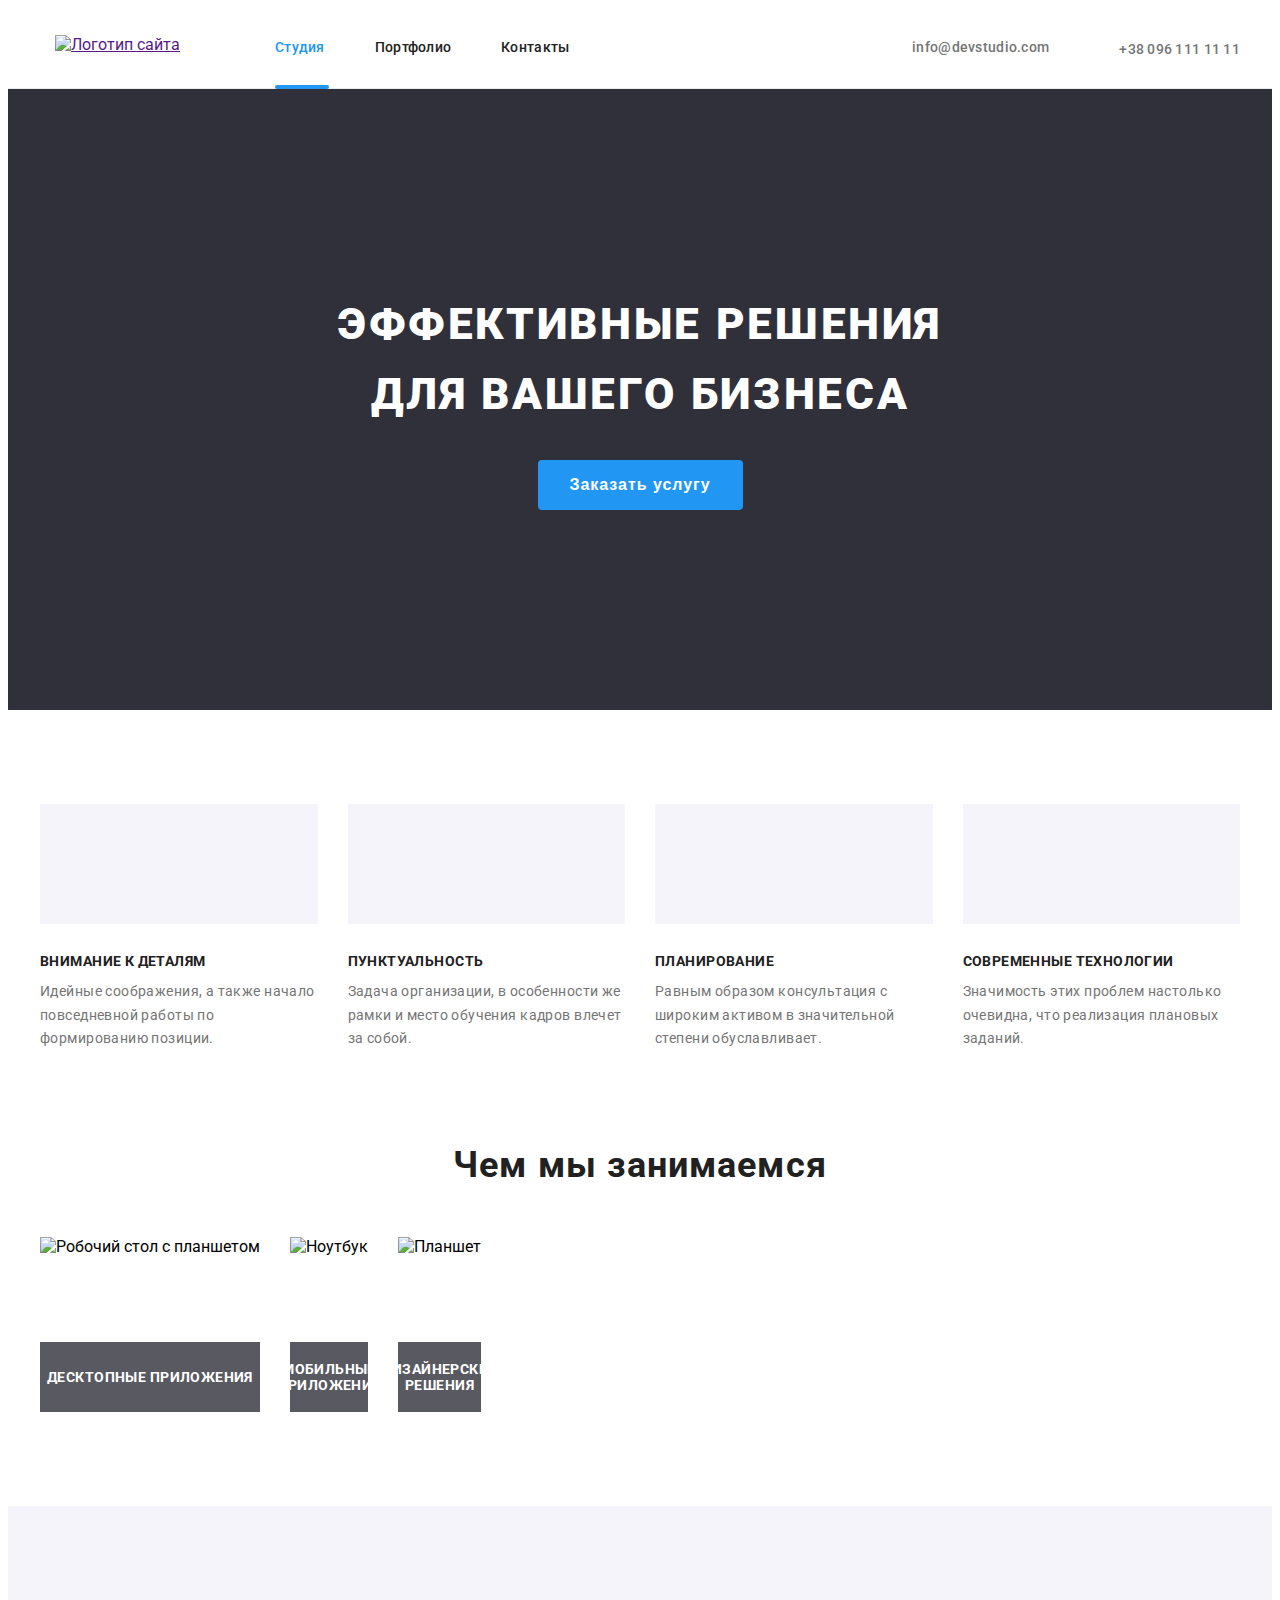
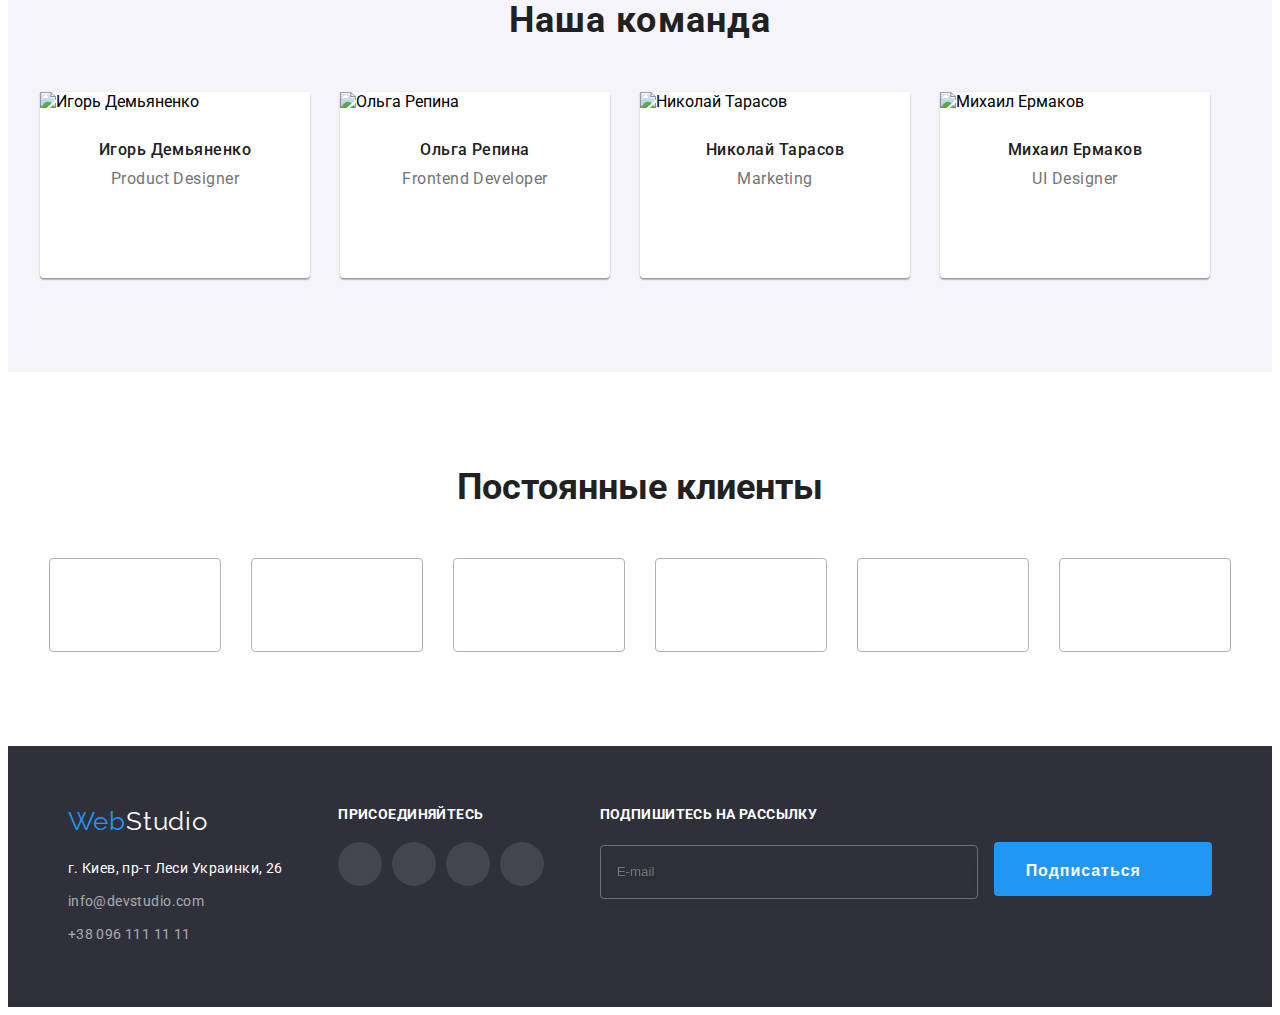
==== commit a74067d8: "done" ====
--- a/index.html
+++ b/index.html
@@ -204,11 +204,24 @@
           <h2 class="teem-title">Наша команда</h2>
           <ul class="teem-list list">
             <li class="teem-list__item">
-          <img
+          <!-- <img
            src="./images/people/img-min.jpg"
            alt="Игорь Демьяненко"
+           
            width="270"
-            height="260"/>
+            height="260"/> -->
+            <picture>
+              <source srcset="./images/people/img-min.jpg 1x, ./images/people/Des/imgx2.jpg 2x" 
+              media="(min-width:1200px)">
+
+               <source srcset="./images/people/Tablet/imgTab.jpg 1x, ./images/people//Tablet/imgTabx2.jpg 2x" 
+              media="(min-width:768px)">
+
+               <source srcset="./images/people/Mob/imgMob.jpg 1x, ./images/people/Mob/imgMobx2.jpg 2x" 
+              media="(min-width:320px)">
+
+              <img src="./images/people/Mob/imgMob.jpg"  alt="Игорь Демьяненко">
+            </picture>
                     <div class="teem-box">
                       <h3 class="teem-name">Игорь Демьяненко</h3>
                       <p class="teem-text" lang="en">Product Designer</p>
@@ -247,12 +260,18 @@
             </li>
 
             <li class="teem-list__item">
-              <img
-                src="./images/people/img-2-min.jpg"
-                alt="Ольга Репина"
-                width="270"
-                height="260"
-              />
+              <picture>
+              <source srcset="./images/people/img-2-min.jpg 1x, ./images/people/Mob/img2Mobx2.jpg 2x" 
+              media="(min-width:1200px)">
+
+               <source srcset="./images/people/Tablet/img2Tab.jpg 1x,  ./images/people/Tablet/img2Tabx2.jpg 2x" 
+              media="(min-width:768px)">
+
+               <source srcset="./images/people/Mob/img2Mob.jpg 1x, ./images/people/Mob/img2Mobx2.jpg 2x" 
+              media="(min-width:320px)">
+
+              <img src="./images/people/Mob/img2Mob.jpg"  alt="Ольга Репина">
+            </picture>
               <div class="teem-box">
               <h3 class="teem-name">Ольга Репина</h3>
               <p class="teem-text" lang="en">Frontend Developer</p>
@@ -291,16 +310,28 @@
             </li>
 
             <li class="teem-list__item">
-              <img
+              <!-- <img
                 src="./images/people/img-3-min.jpg"
                 alt="Николай Тарасов"
                 width="270"
                 height="260"
-              />
+              /> -->
+               <picture>
+              <source srcset="./images/people/img-3-min.jpg 1x, ./images/people/Des/img3x2.jpg 2x" 
+              media="(min-width:1200px)">
+
+               <source srcset="./images/people/Tablet/img3Tab.jpg 1x, ./images/people/Tablet/img3Tabx2.jpg   2x" 
+              media="(min-width:768px)">
+
+               <source srcset="./images/people/Tablet/img3Tab.jpg 1x, ./images/people/Mob/img3Mobx2.jpg  2x" 
+              media="(min-width:320px)">
+
+              <img src="./images/people/Mob/img3Mob.jpg"  alt="Николай Тарасов">
+            </picture>
               <div class="teem-box">
               <h3 class="teem-name">Николай Тарасов</h3>
               <p class="teem-text" lang="en">Marketing</p>
-                                       <ul class="masters-socials list socials-list">
+                      <ul class="masters-socials list socials-list">
                         <li class="socials-list__item">
                           <a href="" class="socials-list__link  link">
                             <svg class="socials-list__icon" width="20" height="20">
@@ -335,12 +366,24 @@
             </li>
 
             <li class="teem-list__item">
-              <img
+              <!-- <img
                 src="./images/people/img-4-min.jpg"
                 alt="Михаил Ермаков"
                 width="270"
                 height="260"
-              />
+              /> -->
+              <picture>
+              <source srcset="./images/people/img-4-min.jpg 1x, ./images/people/Des/img3x3.jpg 2x" 
+              media="(min-width:1200px)">
+
+               <source srcset="./images/people/Tablet/img4Tab.jpg 1x, ./images/people/Tablet/img4Tabx2.jpg  2x" 
+              media="(min-width:768px)">
+
+               <source srcset="./images/people/Mob/img4Mob.jpg 1x, ./images/people/Mob/img4Mobx2.jpg   2x" 
+              media="(min-width:320px)">
+
+              <img src="./images/people/Mob/img4Mob.jpg"  alt="Михаил Ермаков">
+            </picture>
               <div class="teem-box"><h3 class="teem-name">Михаил Ермаков</h3>
               <p class="teem-text" lang="en">UI Designer</p>
                                        <ul class="masters-socials list socials-list">
--- a/css/main.min.css
+++ b/css/main.min.css
@@ -1,2 +1,2 @@
-:root{--main-title-color: #212121;--secondary-title-colot: #ffffff;--main-text-color: #757575;--accent-color: #2196f3;--icon-colour: #afb1b8}body{font-family:"Roboto", sans-serif}p,h1,h2,h3,h4,h5,h6{margin-top:0;margin-bottom:0}ul{margin-top:0;margin-bottom:0;padding-left:0}.list{list-style:none}.link{text-decoration:none}.visually-hidden{position:absolute;white-space:nowrap;width:1px;height:1px;overflow:hidden;border:0;padding:0;clip:rect(0 0 0 0);clip-path:inset(50%);margin:-1px}.container{width:100%;padding-left:15px;padding-right:15px;margin:0 auto}@media screen and (min-width: 480px){.container{width:480px}}@media screen and (min-width: 768px){.container{width:768px}}@media screen and (min-width: 1200px){.container{width:1200px}}.section{padding-top:94px;padding-bottom:94px}.btn{font-weight:bold;font-size:16px;line-height:1.87;letter-spacing:0.06em;background-color:#2196f3;color:#ffffff;border-radius:4px;padding:10px 32px 10px 32px;border:none}.header__btn:hover,.header__btn:focus{box-shadow:0px 4px 4px rgba(0,0,0,0.15)}.header{border-bottom:1px solid #ececec;width:100%;justify-content:space-between}.header__logo{margin-right:95px;margin:16px 0 16px 15px}.header-list{display:flex;margin-left:95px}@media screen and (max-width: 768px){.header-list{display:none}}.heder-list .current{color:var(--accent-color)}.header-navigation{display:flex;align-items:center}.header .container{display:flex;align-items:center;justify-content:space-between}.header-list__link{display:inline-block;font-weight:500;font-size:14px;line-height:1.14;letter-spacing:0.02em;color:#212121;padding-top:32px;padding-bottom:32px;transition:color 250ms linear}.header-list__link:hover,.header-list__link:focus{color:var(--accent-color)}.header-list__item{position:relative}.header-list__item:not(:last-child){margin-right:50px}.header-list__item .current::after{content:"";display:flex;justify-content:center;position:absolute;width:100%;bottom:calc(0% - 1px);left:0;border:2px solid;border-radius:2px}.header-contacts{margin-left:auto;fill:var(--main-text-color)}@media screen and (max-width: 767px){.header-contacts{display:none}}@media screen and (min-width: 768px){.header-contacts{display:flex;flex-direction:column;margin-top:21px}}@media screen and (min-width: 1200px){.header-contacts{flex-direction:row;align-items:center;margin-top:0}}@media screen and (min-width: 768px){.header-contacts__link{font-weight:500;font-size:12px;line-height:1.14;letter-spacing:0.02em;color:#757575;padding-bottom:10px;transition:color 250ms linear}.header-contacts__link:hover,.header-contacts__link:focus{color:var(--accent-color)}.header-contacts__link:not(:last-child){margin-right:21px}}@media screen and (min-width: 1200px){.header-contacts__link{font-size:14px;padding-bottom:0;pading:top 32px}.header-contacts__link:not(:last-child){margin-right:50px}}.header-contacts__icon{margin-right:10px;color:currentColor;transition:fill 250ms linear}.header-contacts__link:hover .header-contacts__icon,.header-contacts__link:focus .header-contacts__icon{fill:var(--accent-color)}.menu-open__burgesr{fill:#212121}.menu-open__burgesr:hover,.menu-open__burgesr:focus{fill:var(--accent-color)}.menu-close-btn:hover,.menu-close-btn:focus{fill:var(--accent-color)}.mob-menu{display:flex;width:100vw;position:fixed;background-color:#fff;top:0;bottom:0;padding-top:10px;padding-right:15px;padding-left:40px;display:flex;flex-direction:column;justify-content:space-between}.mob-menu.is-hidden{opacity:0;visibility:hidden;pointer-events:none}@media screen and (min-wift: 768px){.mob-menu{display:none}}.menu-close{width:40px;height:40px;background-color:transparent;border:none;display:block;margin-left:auto}.menu-open{background-color:transparent;border:none}.menu-open:hover,.menu-open:focus{fill:var(--accent-color)}@media screen and (min-width: 768px){.menu-open{display:none}}.mob-menu-list__item:not(:last-child){margin-bottom:32px}.mob-menu-list__link{font-size:40px;color:#212121}.mob-menu-contacts{margin-top:auto}.mob-menu-contacts__link{display:flex;color:#757575;padding-bottom:64px;font-size:24px;transition:color 250ms linear}.mob-menu-contacts__link:hover,.mob-menu-contacts__link:focus{color:var(--accent-color)}.tel{font-size:32px;color:var(--accent-color);padding-bottom:32px}.mob-sosial-list{display:flex;color:#2196f3;margin-bottom:49px}.mob-sosial-item:not(:last-child){padding-right:10px;border-right:1px solid rgba(33,33,33,0.2)}.mob-sosial-item:not(:first-child){margin-left:10px}.hero__title{font-weight:900;font-size:26px;line-height:calc 1.61538;text-align:center;letter-spacing:0.06em;text-transform:uppercase;color:var(--secondary-title-colot);margin-bottom:30px}@media screen and (min-width: 1600px){.hero__title{font-size:44px}}.hero{padding:200px 0px;text-align:center;background-color:#2f303a;margin:auto;background-image:linear-gradient(rgba(47,48,58,0.4), rgba(47,48,58,0.4)),url(../images/hero/heroMobil.jpg);background-repeat:no-repeat;background-position:center;background-size:cover}@media (min-device-pixel-ratio: 2), (min-resolution: 192dpi), (min-resolution: 2dppx){.hero{background-image:linear-gradient(rgba(47,48,58,0.4), rgba(47,48,58,0.4)),url(../images/hero/headerx2.jpg)}}@media screen and (min-width: 768px){.hero{background-image:linear-gradient(rgba(47,48,58,0.4), rgba(47,48,58,0.4)),url(../images/hero/heroTablet.jpg)}}@media screen and (min-width: 768px) and (min-device-pixel-ratio: 2), (min-resolution: 192dpi), (min-resolution: 2dppx){.hero{background-image:linear-gradient(rgba(47,48,58,0.4), rgba(47,48,58,0.4)),url(../images/hero/hedertabx2.jpg)}}@media screen and (min-width: 1200px){.hero{background-image:linear-gradient(rgba(47,48,58,0.4), rgba(47,48,58,0.4)),url(../images/hero/hero.jpg)}}@media screen and (min-width: 1200px) and (min-device-pixel-ratio: 2), (min-resolution: 192dpi), (min-resolution: 2dppx){.hero{background-image:linear-gradient(rgba(47,48,58,0.4), rgba(47,48,58,0.4)),url(../images/hero/header1200x2.jpg)}}@media screen and (min-width: 480px){.about-section{padding-top:60px;padding-bottom:60px}}@media screen and (min-width: 1200px){.about-section{padding-top:94px;padding-bottom:94px}}.section-about-icon{width:100%;height:120px;background-color:#f5f4fa;margin-bottom:30px;display:flex;align-items:center;justify-content:center}.about-list__title-text{font-weight:bold;font-size:14px;line-height:1.14;letter-spacing:0.03em;text-transform:uppercase;color:var(--main-title-color);margin-bottom:10px}@media screen and (max-width: 768px){.about-list__title-text{text-align:center}}.about-list__text{font-weight:normal;font-size:14px;line-height:1.71;letter-spacing:0.03em;color:var(--main-text-color);margin-bottom:30px}.about-list{width:100%}@media screen and (min-width: 768px){.about-list{flex-wrap:wrap;display:flex}}@media screen and (min-width: 1200px){.about-list{flex-wrap:nowrap}}@media screen and (min-width: 480px){.about-list__item{margin-bottom:30px}}@media screen and (min-width: 768px){.about-list__item{flex-basis:calc((100% - 60px) / 2);margin-left:30px}}@media screen and (min-width: 1200px){.about-list__item{flex-basis:auto;margin-right:30px;width:270px}.about-list__item:last-child{margin-right:0px}}.gallery{padding-bottom:94px;display:none}@media screen and (min-width: 1200px){.gallery{display:flex;padding-bottom:94px}}.gallery-title,.teem-title{font-weight:bold;font-size:36px;line-height:1.16;text-align:center;letter-spacing:0.03em;color:var(--main-title-color);margin-bottom:50px}@media screen and (min-width: 480px){.gallery-title,.teem-title{font-size:28px}}@media screen and (min-width: 1200px){.gallery-title,.teem-title{font-size:36px}}.gallery-list{display:flex}.gallery-list__item{display:inline-flex;margin-right:30px;position:relative}.gallery-list__item-text{color:#fff;position:absolute;display:flex;justify-content:center;align-items:center;bottom:0;width:370px;height:70px;font-size:14px;text-align:center;letter-spacing:0.03em;background:rgba(47,48,58,0.8)}.teem-name{font-weight:500;font-size:16px;line-height:1.18;text-align:center;letter-spacing:0.03em;color:var(--main-title-color);margin-bottom:10px}.teem-text{font-weight:normal;font-size:16px;line-height:1.18;text-align:center;letter-spacing:0.03em;color:var(--main-text-color);margin-bottom:16px}@media screen and (min-width: 768px) and (max-width: 1200px){.teem-list{display:flex;flex-wrap:wrap}}@media screen and (min-width: 1200px){.teem-list{display:flex}}.teem-list__item{background-color:#fff;box-shadow:0px 1px 3px rgba(0,0,0,0.12),0px 1px 1px rgba(0,0,0,0.14),0px 2px 1px rgba(0,0,0,0.2);border-radius:0px 0px 4px 4px;margin-bottom:30px}@media screen and (max-width: 480px){.teem-list__item{margin-right:15px;margin-left:15px}}@media screen and (min-width: 768px){.teem-list__item{margin-right:30px;flex-basis:calc((100% - 60px) / 2)}}@media screen and (min-width: 1200px){.teem-list__item{margin-bottom:0px}}.teem-section{padding-bottom:94px;padding-top:94px;background-color:#f5f4fa}.teem-box{padding:30px 0 30px 0}.socials-list__link{width:44px;height:44px;display:flex;align-items:center;justify-content:center;border-radius:50%;background-color:#ffffff;transition:background-color 250ms linear}.socials-list__link:hover,.socials-list__link:focus{background-color:var(--accent-color)}.socials-list__icon{fill:var(--icon-colour);transition:fill 250ms linear}.socials-list__link:hover .socials-list__icon,.socials-list__link:focus .socials-list__icon{fill:#ffffff}.socials-list{display:flex;justify-content:center}.socials-list__item:not(:last-child){margin-right:10px}.clients-title{font-family:Roboto;font-style:normal;font-weight:bold;line-height:42px;text-align:center;color:var(--main-title-color);margin-bottom:50px}@media screen and (min-width: 480px){.clients-title{font-size:28px}}@media screen and (min-width: 1200px){.clients-title{font-size:36px}}.clients{padding-bottom:94px;padding-top:94px}.clients-list{display:flex;justify-content:center}@media screen and (min-width: 480px){.clients-list{flex-wrap:wrap}}.clients-list__item{width:100%;display:flex;flex-wrap:wrap}@media screen and (min-width: 480px){.clients-list__item{flex-basis:calc(100% / 2 - 30px);margin-bottom:30px}}@media screen and (min-width: 768px){.clients-list__item{flex-basis:calc(100% / 3 - 30px)}}@media screen and (min-width: 1200px){.clients-list__item{flex-basis:calc(100% / 6 - 30px);margin-bottom:0px}.clients-list__item:not(:last-child){margin-right:30px}}.clients-list__link{display:flex;justify-content:center;align-items:center;width:170px;height:92px;border:1px solid #afb1b8;border-radius:4px;transition:border 250ms linear}.clients-list__link:hover,.clients-list__link:focus{border:1px solid var(--accent-color)}.clients-list__icon{fill:var(--icon-colour);transition:fill 250ms linear}.clients-list__link:hover .clients-list__icon,.clients-list__link:focus .clients-list__icon{fill:var(--accent-color)}.input-footer-mail{width:358px;height:50px;left:815px;top:2787px;border:1px solid rgba(255,255,255,0.3);filter:drop-shadow(0px 4px 4px rgba(0,0,0,0.15));border-radius:4px;background-color:inherit;padding-left:16px;color:var(--secondary-title-colot);margin-right:12px}.menu-button{font-weight:500;font-size:16px;line-height:1.62;text-align:center;letter-spacing:0.03em;color:#212121;background:#f5f4fa;border:none;border-radius:4px;transition:background-color 250ms linear}.menu-button:focus,.menu-button:hover{background-color:var(--accent-color);color:#ffffff;box-shadow:0px 3px 1px rgba(0,0,0,0.1),0px 1px 2px rgba(0,0,0,0.08),0px 2px 2}.menu{padding-top:94px;padding-bottom:94px}.menu-list{display:flex}@media screen and (min-width: 480px){.menu-list{flex-wrap:wrap;margin-bottom:40px}}@media screen and (min-width: 768px){.menu-list{flex-wrap:nowrap;margin-bottom:50px;justify-content:center}}.menu-item{margin-right:8px}@media screen and (min-width: 480px){.menu-item{margin-bottom:15px}}@media screen and (min-width: 768px){.menu-item{margin-bottom:0px}}.menu-title{font-weight:bold;font-size:18px;line-height:2;letter-spacing:0.06em;color:var(--main-title-color)}.menu-text{font-weight:normal;font-size:16px;line-height:1.87;letter-spacing:0.03em;color:var(--main-text-color)}.menu-button{padding:6px 22px 6px 22px}.img{display:block;width:100%}@media screen and (min-width: 480px){.portfolio-list{display:flex;flex-wrap:wrap;justify-content:center}}@media screen and (min-width: 768px){.portfolio-list{margin-right:-30px;display:flex;flex-wrap:wrap;justify-content:start}}@media screen and (min-width: 1200px){.portfolio-list{margin-right:0}}.portfolio-item{margin-bottom:30px;box-sizing:border-box;transition:box-shadow 250ms linear}.portfolio-item:focus,.portfolio-item:hover{box-shadow:0px 1px 1px rgba(0,0,0,0.12),0px 4px 4px rgba(0,0,0,0.06),1px 4px 6px rgba(0,0,0,0.16)}@media screen and (min-width: 768px){.portfolio-item{flex-basis:calc(100% / 2 - 30px);margin-right:30px}}@media screen and (min-width: 1200px){.portfolio-item{flex-basis:calc((100% - 90px) / 3)}}.portfolio-item-text{color:#fff;position:absolute;top:0;left:0;height:100%;line-height:28px;background-color:rgba(33,150,243,0.9);padding:63px 24px 63px 24px;overflow:auto;transform:translateY(100%);transition:transform 250ms linear}.portfolio-item:hover .portfolio-item-text{transform:translateY(0%)}.portfolio-overlay{position:relative;overflow:hidden}.title-text{padding:20px 24px 20px 24px;border:1px solid #ececec}.footer{padding:60px 0;background-color:#2f303a}.container-footer{display:flex;flex-direction:column;text-align:center}@media screen and (min-width: 480px){.container-footer{text-align:center}}@media screen and (min-width: 768px){.container-footer{flex-wrap:wrap;justify-content:center;flex-direction:row;justify-content:space-around}}@media screen and (min-width: 480px){.address{margin-bottom:60px}}@media screen and (min-width: 480px){.footer-icon-list{margin-bottom:60px}}.footer-icon{fill:white}@media screen and (min-width: 480px){.input-footer-mail{margin-bottom:30px}}.socials-link{width:44px;height:44px;display:flex;align-items:center;justify-content:center;border-radius:50%;background-color:#ffffff}.footer-title{font-family:Roboto;font-style:normal;font-weight:bold;font-size:14px;line-height:16px;letter-spacing:0.03em;color:var(--secondary-title-colot);margin-bottom:20px}.footer-icon-link{width:44px;height:44px;display:flex;align-items:center;justify-content:center;border-radius:50%;background:rgba(255,255,255,0.1);transition:background-color 250ms linear}.footer-icon-link:hover,.footer-icon-link:focus{background-color:var(--accent-color)}.footer-link-logo{display:inline-block;font-family:Raleway;font-style:normal;font-size:26px;line-height:1.19;letter-spacing:0.03em;color:var(--accent-color);margin-bottom:20px}.footer-icon-item{display:flex;justify-content:center}.colortext{color:#ffffff}.footer-list__item-adress{font-style:normal;font-size:14px;line-height:1.71;letter-spacing:0.03em;color:#ffffff}.footer-list__contacts{font-family:Roboto;font-style:normal;font-weight:normal;font-size:14px;line-height:1.71;letter-spacing:0.03em;color:rgba(255,255,255,0.6)}.footer-container{position:absolute;width:1600px;height:252px}.footer-list__item{margin-bottom:9px}.footer-list__item:last-child{margin-bottom:0px}.footer-item-icon:not(:last-child){margin-right:10px}.footer-btn-icon{margin-left:10px}.backdrop{position:fixed;height:100vh;width:100vw;background:rgba(0,0,0,0.2);top:0;transition:transform 250ms linear}.modal{position:absolute;width:528px;min-height:581px;background-color:#fff;box-shadow:0px 1px 3px rgba(0,0,0,0.12),0px 1px 1px rgba(0,0,0,0.14),0px 2px 1px rgba(0,0,0,0.2);border-radius:4px;left:50%;top:50%;transform:translate(-50%, -50%);padding:40px}.btn-modal{width:30px;height:30px;display:flex;justify-content:center;align-items:center;background:#ffffff;border:1px solid rgba(0,0,0,0.1);border-radius:50px;box-sizing:border-box;position:absolute;right:5px;top:5px}.btn-modal:hover,.btn-modal:focus{fill:var(--accent-color);color:var(--accent-color)}.open-icon{fill:#212121}.open-icon:hover,.open-icon:focus{fill:var(--accent-color)}.is-hidden{opacity:0;visibility:hidden;pointer-events:none}.modal-title{margin-bottom:12px;font-style:normal;font-weight:bold;font-size:20px;text-align:center;display:block;color:var(--main-title-color)}.modal-form-field{margin-bottom:10px}.modal-form-lable{font-size:12px;line-height:14px;color:var(--main-text-color);margin-bottom:5px;display:block}.modal-form-input{width:100%;height:40px;left:576px;top:314px;border:1px solid rgba(33,33,33,0.2);box-sizing:border-box;border-radius:4px;padding-left:42px}.modal-form-input:focus,.modal-form-input:hover{border-color:var(--accent-color);outline:none}.input-wrap{display:block;position:relative;transition:border 250ms linear}.modal-icon{position:absolute;left:12px;top:50%;transform:translateY(-50%)}.modal-form-input:hover+.modal-icon,.modal-form-input:focus+.modal-icon{fill:var(--accent-color)}.modal-comment{width:100%;height:120px;left:576px;top:314px;border:1px solid rgba(33,33,33,0.2);box-sizing:border-box;border-radius:4px;padding-left:16px;padding-top:12px;resize:none}.modal-comment::placeholder{font-size:14px}.modal-form-link{color:var(--accent-color)}.check-lable{display:flex;align-items:center}.check-lable::before{content:"";width:16px;height:15px;border:2px solid black;border-radius:2px;margin-right:5px}.checkbox:checked+.check-lable::before{background:var(--accent-color);fill:#ffffff;background-image:url(../images/Vector.svg);background-repeat:no-repeat;background-size:contain;background-position:center;border:none}.modal-form-text{display:flex;align-items:center;justify-content:center;margin-bottom:30px}.ceckbox-text{font-size:14px;line-height:24px;letter-spacing:0.03em;color:var(--main-text-color)}.form-btn{margin:0;display:block;margin:0 auto;width:200px;height:50px}
+:root{--main-title-color: #212121;--secondary-title-colot: #ffffff;--main-text-color: #757575;--accent-color: #2196f3;--icon-colour: #afb1b8}body{font-family:"Roboto", sans-serif}p,h1,h2,h3,h4,h5,h6{margin-top:0;margin-bottom:0}ul{margin-top:0;margin-bottom:0;padding-left:0}.list{list-style:none}.link{text-decoration:none}.visually-hidden{position:absolute;white-space:nowrap;width:1px;height:1px;overflow:hidden;border:0;padding:0;clip:rect(0 0 0 0);clip-path:inset(50%);margin:-1px}.container{width:100%;padding-left:15px;padding-right:15px;margin:0 auto}@media screen and (min-width: 480px){.container{width:480px}}@media screen and (min-width: 768px){.container{width:768px}}@media screen and (min-width: 1200px){.container{width:1200px}}.section{padding-top:94px;padding-bottom:94px}.btn{font-weight:bold;font-size:16px;line-height:1.87;letter-spacing:0.06em;background-color:#2196f3;color:#ffffff;border-radius:4px;padding:10px 32px 10px 32px;border:none}.header__btn:hover,.header__btn:focus{box-shadow:0px 4px 4px rgba(0,0,0,0.15)}.header{border-bottom:1px solid #ececec;width:100%;justify-content:space-between}.header__logo{margin-right:95px;margin:16px 0 16px 15px}.header-list{display:flex;margin-left:95px}@media screen and (max-width: 768px){.header-list{display:none}}.header-list__item .current{color:var(--accent-color)}.header-navigation{display:flex;align-items:center}.header .container{display:flex;align-items:center;justify-content:space-between}.header-list__link{display:inline-block;font-weight:500;font-size:14px;line-height:1.14;letter-spacing:0.02em;color:#212121;padding-top:32px;padding-bottom:32px;transition:color 250ms linear}.header-list__link:hover,.header-list__link:focus{color:var(--accent-color)}.header-list__item{position:relative}.header-list__item:not(:last-child){margin-right:50px}.header-list .current::after{content:"";display:flex;justify-content:center;position:absolute;width:100%;bottom:calc(0% - 1px);left:0;border:2px solid;border-radius:2px}.header-contacts{margin-left:auto;fill:var(--main-text-color)}@media screen and (max-width: 767px){.header-contacts{display:none}}@media screen and (min-width: 768px){.header-contacts{display:flex;flex-direction:column;margin-top:21px}}@media screen and (min-width: 1200px){.header-contacts{flex-direction:row;align-items:center;margin-top:0}}@media screen and (min-width: 768px){.header-contacts__link{font-weight:500;font-size:12px;line-height:1.14;letter-spacing:0.02em;color:#757575;padding-bottom:10px;transition:color 250ms linear}.header-contacts__link:hover,.header-contacts__link:focus{color:var(--accent-color)}.header-contacts__link:not(:last-child){margin-right:21px}}@media screen and (min-width: 1200px){.header-contacts__link{font-size:14px;padding-bottom:0;pading:top 32px}.header-contacts__link:not(:last-child){margin-right:50px}}.header-contacts__icon{margin-right:10px;color:currentColor;transition:fill 250ms linear}.header-contacts__link:hover .header-contacts__icon,.header-contacts__link:focus .header-contacts__icon{fill:var(--accent-color)}.menu-open__burgesr{fill:#212121}.menu-open__burgesr:hover,.menu-open__burgesr:focus{fill:var(--accent-color)}.menu-close-btn:hover,.menu-close-btn:focus{fill:var(--accent-color)}.mob-menu{z-index:6;display:flex;width:100vw;height:100vh;position:fixed;background-color:#fff;top:0;left:0;padding-top:10px;padding-right:15px;padding-left:40px;display:flex;flex-direction:column;justify-content:space-between}.mob-menu.is-hidden{opacity:0;visibility:hidden;pointer-events:none}@media screen and (min-wift: 768px){.mob-menu{display:none}}.menu-close{width:40px;height:40px;background-color:transparent;border:none;display:block;margin-left:auto}.menu-open{background-color:transparent;border:none}.menu-open:hover,.menu-open:focus{fill:var(--accent-color)}@media screen and (min-width: 768px){.menu-open{display:none}}.mob-menu-list__item:not(:last-child){margin-bottom:32px}.mob-menu-list__link{font-weight:500;font-size:40px;color:#212121}.mob-menu-contacts{margin-top:auto}.mob-menu-contacts__link{display:flex;color:#757575;padding-bottom:64px;font-size:24px;transition:color 250ms linear}.mob-menu-contacts__link:hover,.mob-menu-contacts__link:focus{color:var(--accent-color)}.tel{font-size:32px;color:var(--accent-color);padding-bottom:32px}.mob-sosial-list{display:flex;color:#2196f3;margin-bottom:49px}.mob-sosial-item:not(:last-child){padding-right:10px;border-right:1px solid rgba(33,33,33,0.2)}.mob-sosial-item:not(:first-child){margin-left:10px}.hero__title{font-weight:900;font-size:26px;line-height:1.6;text-align:center;letter-spacing:0.06em;text-transform:uppercase;color:var(--secondary-title-colot);margin-bottom:30px}@media screen and (min-width: 1200px){.hero__title{font-size:44px}}.hero{text-align:center;background-color:#2f303a;margin:auto;background-image:linear-gradient(rgba(47,48,58,0.4), rgba(47,48,58,0.4)),url(../images/hero/heroMobil.jpg);background-repeat:no-repeat;background-position:center;background-size:cover}@media screen and (min-width: 480px){.hero{padding:118px 0px}}@media (min-device-pixel-ratio: 2), (min-resolution: 192dpi), (min-resolution: 2dppx){.hero{background-image:linear-gradient(rgba(47,48,58,0.4), rgba(47,48,58,0.4)),url(../images/hero/headerx2.jpg)}}@media screen and (min-width: 768px){.hero{background-image:linear-gradient(rgba(47,48,58,0.4), rgba(47,48,58,0.4)),url(../images/hero/heroTablet.jpg)}}@media screen and (min-width: 768px) and (min-device-pixel-ratio: 2), (min-resolution: 192dpi), (min-resolution: 2dppx){.hero{background-image:linear-gradient(rgba(47,48,58,0.4), rgba(47,48,58,0.4)),url(../images/hero/hedertabx2.jpg)}}@media screen and (min-width: 1200px){.hero{padding:200px 0px;background-image:linear-gradient(rgba(47,48,58,0.4), rgba(47,48,58,0.4)),url(../images/hero/hero.jpg)}}@media screen and (min-width: 1200px) and (min-device-pixel-ratio: 2), (min-resolution: 192dpi), (min-resolution: 2dppx){.hero{background-image:linear-gradient(rgba(47,48,58,0.4), rgba(47,48,58,0.4)),url(../images/hero/header1200x2.jpg)}}@media screen and (min-width: 480px){.about-section{padding-top:60px;padding-bottom:60px}}@media screen and (min-width: 1200px){.about-section{padding-top:94px;padding-bottom:94px}}.section-about-icon{width:100%;height:120px;background-color:#f5f4fa;margin-bottom:30px;display:flex;align-items:center;justify-content:center}.about-list__title-text{font-weight:bold;font-size:14px;line-height:1.14;letter-spacing:0.03em;text-transform:uppercase;color:var(--main-title-color);margin-bottom:10px}@media screen and (max-width: 768px){.about-list__title-text{text-align:center}}.about-list__text{font-weight:normal;font-size:14px;line-height:1.71;letter-spacing:0.03em;color:var(--main-text-color)}@media screen and (min-width: 768px){.about-list{flex-wrap:wrap;display:flex}}@media screen and (min-width: 1200px){.about-list{flex-wrap:nowrap;margin-left:-30px}}@media screen and (min-width: 480px){.about-list__item{margin-bottom:30px}}@media screen and (min-width: 768px){.about-list__item{flex-basis:calc((100% - 60px) / 2);margin-left:30px}}@media screen and (min-width: 1200px){.about-list__item{margin-bottom:0}.about-list__item:last-child{margin-right:0px}}.gallery{padding-bottom:94px;display:none}@media screen and (min-width: 1200px){.gallery{display:flex;padding-bottom:94px}}.gallery-title,.teem-title{font-weight:bold;font-size:36px;line-height:1.16;text-align:center;letter-spacing:0.03em;color:var(--main-title-color);margin-bottom:50px}@media screen and (min-width: 480px){.gallery-title,.teem-title{font-size:28px}}@media screen and (min-width: 1200px){.gallery-title,.teem-title{font-size:36px}}.gallery-list{display:flex}.gallery-list__item{display:inline-flex;margin-right:30px;position:relative}.gallery-list__item-text{color:#fff;position:absolute;display:flex;justify-content:center;align-items:center;bottom:0;width:100%;height:70px;font-size:14px;text-align:center;letter-spacing:0.03em;background:rgba(47,48,58,0.8)}img{width:100%;display:block;height:auto}.teem-name{font-weight:500;font-size:16px;line-height:1.18;text-align:center;letter-spacing:0.03em;color:var(--main-title-color);margin-bottom:10px}.teem-text{font-weight:normal;font-size:16px;line-height:1.18;text-align:center;letter-spacing:0.03em;color:var(--main-text-color);margin-bottom:16px}@media screen and (min-width: 768px) and (max-width: 1200px){.teem-list{display:flex;flex-wrap:wrap}}@media screen and (min-width: 1200px){.teem-list{display:flex}}.teem-list__item{background-color:#fff;box-shadow:0px 1px 3px rgba(0,0,0,0.12),0px 1px 1px rgba(0,0,0,0.14),0px 2px 1px rgba(0,0,0,0.2);border-radius:0px 0px 4px 4px;margin-bottom:30px}@media screen and (min-width: 768px){.teem-list__item{margin-right:30px;flex-basis:calc((100% - 60px) / 2)}}@media screen and (min-width: 1200px){.teem-list__item{margin-bottom:0px}}.teem-section{background-color:#f5f4fa}@media screen and (min-width: 480px){.teem-section{padding-bottom:60px;padding-top:60px}}@media screen and (min-width: 1200px){.teem-section{padding-bottom:94px;padding-top:94px}}.teem-box{padding:30px 0 30px 0}.socials-list__link{width:44px;height:44px;display:flex;align-items:center;justify-content:center;border-radius:50%;background-color:#ffffff;transition:background-color 250ms linear}.socials-list__link:hover,.socials-list__link:focus{background-color:var(--accent-color)}.socials-list__icon{fill:var(--icon-colour);transition:fill 250ms linear}.socials-list__link:hover .socials-list__icon,.socials-list__link:focus .socials-list__icon{fill:#ffffff}.socials-list{display:flex;justify-content:center}.socials-list__item:not(:last-child){margin-right:10px}.clients-title{font-family:Roboto;font-style:normal;font-weight:bold;line-height:42px;text-align:center;color:var(--main-title-color);margin-bottom:50px}@media screen and (min-width: 480px){.clients-title{font-size:28px}}@media screen and (min-width: 1200px){.clients-title{font-size:36px}}@media screen and (min-width: 480px){.clients{padding-bottom:60px;padding-top:60px}}@media screen and (min-width: 480px){.clients{padding-bottom:94px;padding-top:94px}}.clients-list{display:flex;justify-content:center}@media screen and (min-width: 480px){.clients-list{flex-wrap:wrap}}.clients-list__item{width:100%;display:flex;flex-wrap:wrap}@media screen and (min-width: 480px){.clients-list__item{flex-basis:calc((100% -30px) / 2);margin-bottom:30px}}@media screen and (min-width: 768px){.clients-list__item{flex-basis:calc((100% -60px) / 3)}}@media screen and (min-width: 1200px){.clients-list__item{flex-basis:calc(100% / 6 - 30px);margin-bottom:0px}.clients-list__item:not(:last-child){margin-right:30px}}.clients-list__link{display:flex;justify-content:center;align-items:center;height:92px;border:1px solid #afb1b8;border-radius:4px;transition:border 250ms linear}.clients-list__link:hover,.clients-list__link:focus{border:1px solid var(--accent-color)}@media screen and (min-width: 480px){.clients-list__link{width:210px}}@media screen and (min-width: 768px){.clients-list__link{width:226px}}@media screen and (min-width: 1200px){.clients-list__link{width:170px}}.clients-list__icon{fill:var(--icon-colour);transition:fill 250ms linear}.clients-list__link:hover .clients-list__icon,.clients-list__link:focus .clients-list__icon{fill:var(--accent-color)}.input-footer-mail{width:358px;height:50px;left:815px;top:2787px;border:1px solid rgba(255,255,255,0.3);filter:drop-shadow(0px 4px 4px rgba(0,0,0,0.15));border-radius:4px;background-color:inherit;padding-left:16px;color:var(--secondary-title-colot);margin-right:12px}.menu-button{font-weight:500;font-size:16px;line-height:1.62;text-align:center;letter-spacing:0.03em;color:#212121;background:#f5f4fa;border:none;border-radius:4px;transition:background-color 250ms linear}.menu-button:focus,.menu-button:hover{background-color:var(--accent-color);color:#ffffff;box-shadow:0px 3px 1px rgba(0,0,0,0.1),0px 1px 2px rgba(0,0,0,0.08),0px 2px 2}@media screen and (min-width: 480px){.menu{padding-top:60px;padding-bottom:60px}}@media screen and (min-width: 1200px){.menu{padding-top:94px;padding-bottom:94px}}.menu-list{display:flex}@media screen and (min-width: 480px){.menu-list{flex-wrap:wrap;margin-bottom:40px}}@media screen and (min-width: 768px){.menu-list{flex-wrap:nowrap;margin-bottom:50px;justify-content:center}}.menu-item{margin-right:8px}@media screen and (min-width: 480px){.menu-item{margin-bottom:15px}}@media screen and (min-width: 768px){.menu-item{margin-bottom:0px}}.menu-title{font-weight:bold;font-size:18px;line-height:2;letter-spacing:0.06em;color:var(--main-title-color)}.menu-text{font-weight:normal;font-size:16px;line-height:1.87;letter-spacing:0.03em;color:var(--main-text-color)}.menu-button{padding:6px 22px 6px 22px}.img{display:block;width:100%}@media screen and (min-width: 480px){.portfolio-list{display:flex;flex-wrap:wrap;justify-content:center}}@media screen and (min-width: 768px){.portfolio-list{margin-right:-30px;display:flex;flex-wrap:wrap;justify-content:start}}@media screen and (min-width: 1200px){.portfolio-list{margin-right:0}}.portfolio-item{margin-bottom:30px;box-sizing:border-box;width:100%;transition:box-shadow 250ms linear}.portfolio-item:focus,.portfolio-item:hover{box-shadow:0px 1px 1px rgba(0,0,0,0.12),0px 4px 4px rgba(0,0,0,0.06),1px 4px 6px rgba(0,0,0,0.16)}@media screen and (min-width: 768px){.portfolio-item{flex-basis:calc(100% / 2 - 30px);margin-right:30px}}@media screen and (min-width: 1200px){.portfolio-item{flex-basis:calc((100% - 90px) / 3)}.portfolio-item:nth-last-child(-n+3){margin-bottom:0px}}.portfolio-item-text{color:#fff;position:absolute;top:0;left:0;height:100%;line-height:28px;background-color:rgba(33,150,243,0.9);padding:63px 24px 63px 24px;overflow:auto;transform:translateY(100%);transition:transform 250ms linear}.portfolio-item:hover .portfolio-item-text{transform:translateY(0%)}.portfolio-overlay{position:relative;overflow:hidden}.title-text{padding:20px 24px 20px 24px;border:1px solid #ececec}.footer{padding:60px 0;background-color:#2f303a}.container-footer{display:flex;flex-direction:column;text-align:center}@media screen and (min-width: 768px){.container-footer{flex-wrap:wrap;justify-content:center;flex-direction:row;justify-content:space-around}}@media screen and (min-width: 1200px){.container-footer{text-align:start}}@media screen and (min-width: 480px){.address{margin-bottom:60px}}@media screen and (min-width: 1200px){.address{margin-bottom:0px}}@media screen and (min-width: 480px){.footer-icon-list{margin-bottom:60px}}@media screen and (min-width: 1200px){.footer-icon-list{margin-bottom:0px}}.footer-icon{fill:white}@media screen and (min-width: 768px) and (max-width: 1200px){.mailing{display:flex;flex-flow:column;text-align:center;align-items:center}}@media screen and (min-width: 480px){.input-footer-mail{margin-bottom:30px}}.socials-link{width:44px;height:44px;display:flex;align-items:center;justify-content:center;border-radius:50%;background-color:#ffffff}.footer-title{font-family:Roboto;font-style:normal;font-weight:bold;font-size:14px;line-height:16px;letter-spacing:0.03em;color:var(--secondary-title-colot);margin-bottom:20px}.footer-icon-link{width:44px;height:44px;display:flex;align-items:center;justify-content:center;border-radius:50%;background:rgba(255,255,255,0.1);transition:background-color 250ms linear}.footer-icon-link:hover,.footer-icon-link:focus{background-color:var(--accent-color)}.footer-link-logo{display:inline-block;font-family:Raleway;font-style:normal;font-size:26px;line-height:1.19;letter-spacing:0.03em;color:var(--accent-color);margin-bottom:20px}.footer-icon-item{display:flex;justify-content:center}.colortext{color:#ffffff}.footer-list__item-adress{font-style:normal;font-size:14px;line-height:1.71;letter-spacing:0.03em;color:#ffffff}.footer-list__contacts{font-family:Roboto;font-style:normal;font-weight:normal;font-size:14px;line-height:1.71;letter-spacing:0.03em;color:rgba(255,255,255,0.6)}.footer-container{position:absolute;width:1600px;height:252px}.footer-list__item{margin-bottom:9px}.footer-list__item:last-child{margin-bottom:0px}.footer-item-icon:not(:last-child){margin-right:10px}.footer-btn-icon{margin-left:10px;fill:#ffffff}.backdrop{position:fixed;height:100vh;width:100vw;background:rgba(0,0,0,0.2);top:0;transition:transform 250ms linear}.modal{position:absolute;width:528px;min-height:581px;background-color:#fff;box-shadow:0px 1px 3px rgba(0,0,0,0.12),0px 1px 1px rgba(0,0,0,0.14),0px 2px 1px rgba(0,0,0,0.2);border-radius:4px;left:50%;top:50%;transform:translate(-50%, -50%);padding:40px}.btn-modal{width:30px;height:30px;display:flex;justify-content:center;align-items:center;background:#ffffff;border:1px solid rgba(0,0,0,0.1);border-radius:50px;box-sizing:border-box;position:absolute;right:5px;top:5px}.btn-modal:hover,.btn-modal:focus{fill:var(--accent-color);color:var(--accent-color)}.open-icon{fill:#212121}.open-icon:hover,.open-icon:focus{fill:var(--accent-color)}.is-hidden{opacity:0;visibility:hidden;pointer-events:none}.modal-title{margin-bottom:12px;font-style:normal;font-weight:bold;font-size:20px;text-align:center;display:block;color:var(--main-title-color)}.modal-form-field{margin-bottom:10px}.modal-form-lable{font-size:12px;line-height:14px;color:var(--main-text-color);margin-bottom:5px;display:block}.modal-form-input{width:100%;height:40px;left:576px;top:314px;border:1px solid rgba(33,33,33,0.2);box-sizing:border-box;border-radius:4px;padding-left:42px}.modal-form-input:focus,.modal-form-input:hover{border-color:var(--accent-color);outline:none}.input-wrap{display:block;position:relative;transition:border 250ms linear}.modal-icon{position:absolute;left:12px;top:50%;transform:translateY(-50%)}.modal-form-input:hover+.modal-icon,.modal-form-input:focus+.modal-icon{fill:var(--accent-color)}.modal-comment{width:100%;height:120px;left:576px;top:314px;border:1px solid rgba(33,33,33,0.2);box-sizing:border-box;border-radius:4px;padding-left:16px;padding-top:12px;resize:none}.modal-comment::placeholder{font-size:14px}.modal-form-link{color:var(--accent-color)}.check-lable{display:flex;align-items:center}.check-lable::before{content:"";width:16px;height:15px;border:2px solid black;border-radius:2px;margin-right:5px}.checkbox:checked+.check-lable::before{background:var(--accent-color);fill:#ffffff;background-image:url(../images/Vector.svg);background-repeat:no-repeat;background-size:contain;background-position:center;border:none}.modal-form-text{display:flex;align-items:center;justify-content:center;margin-bottom:30px}.ceckbox-text{font-size:14px;line-height:24px;letter-spacing:0.03em;color:var(--main-text-color)}.form-btn{margin:0;display:block;margin:0 auto;width:200px;height:50px}
 /*# sourceMappingURL=main.min.css.map */